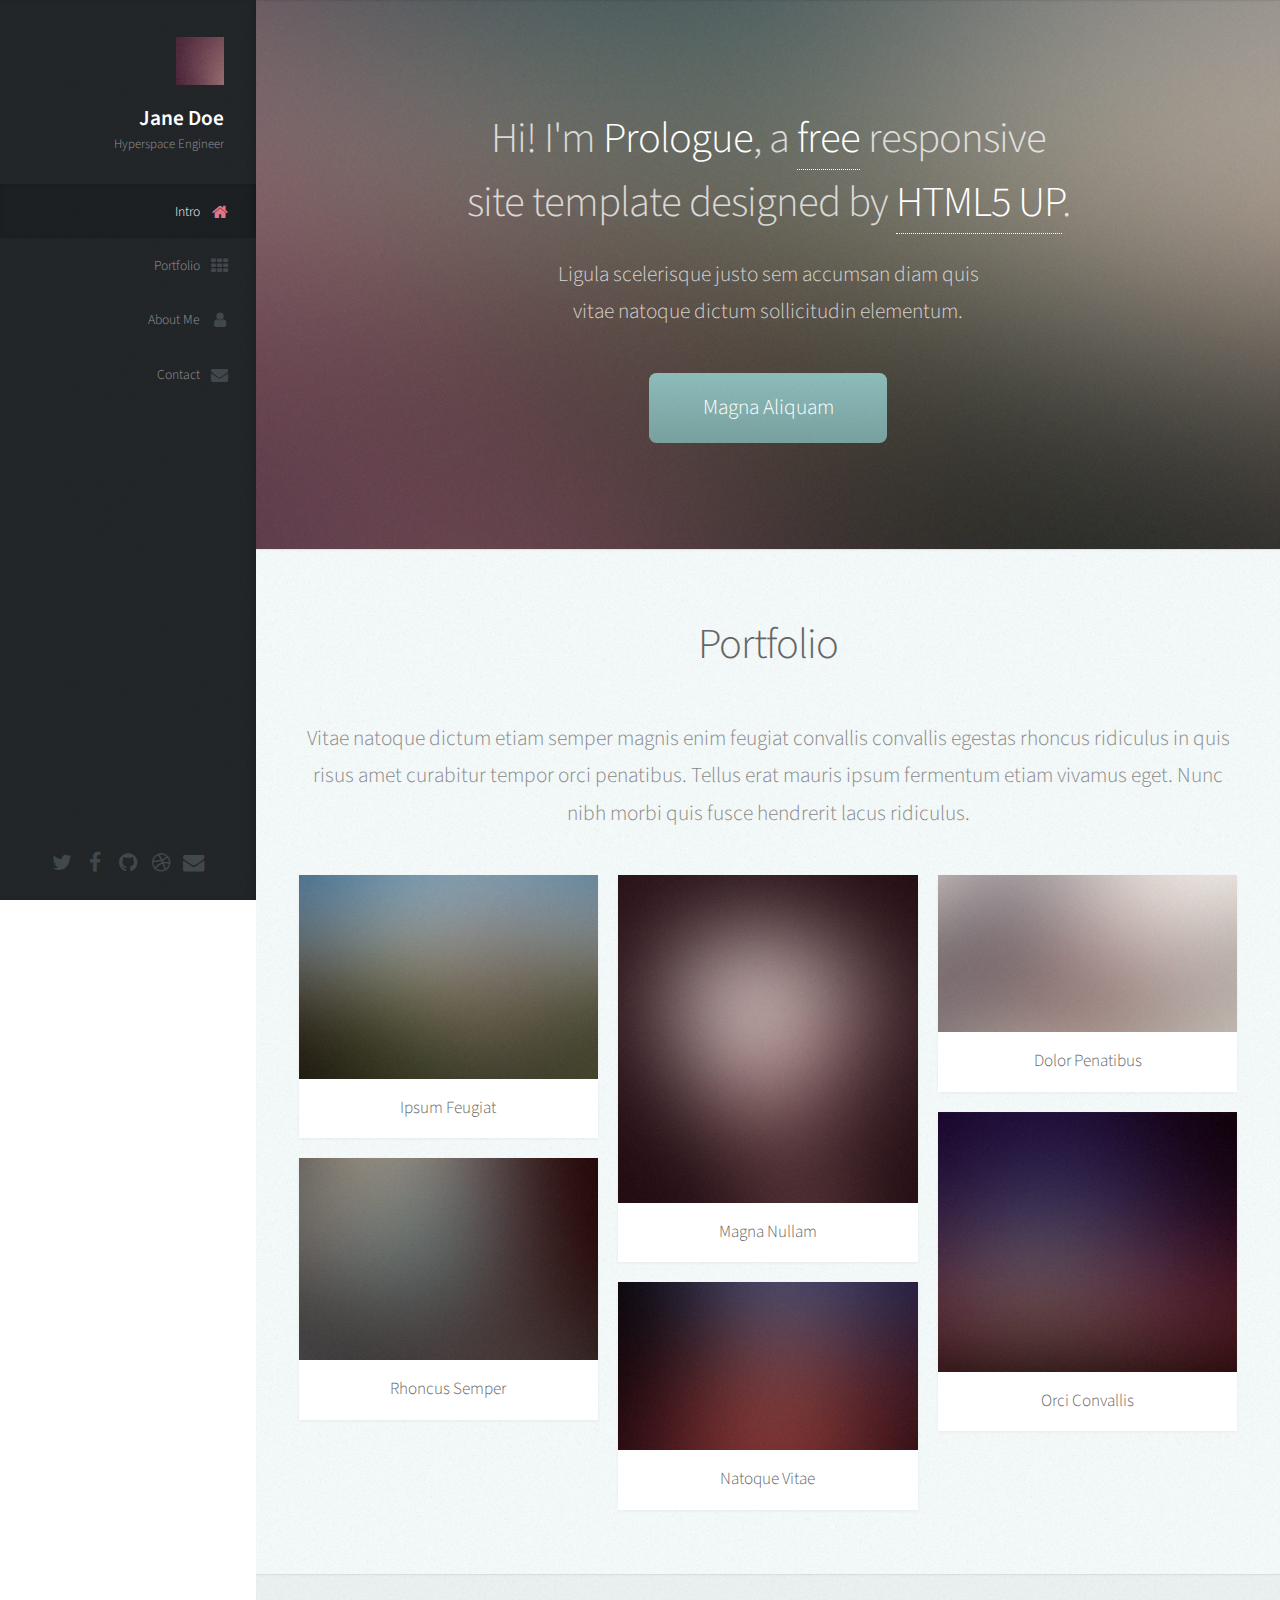
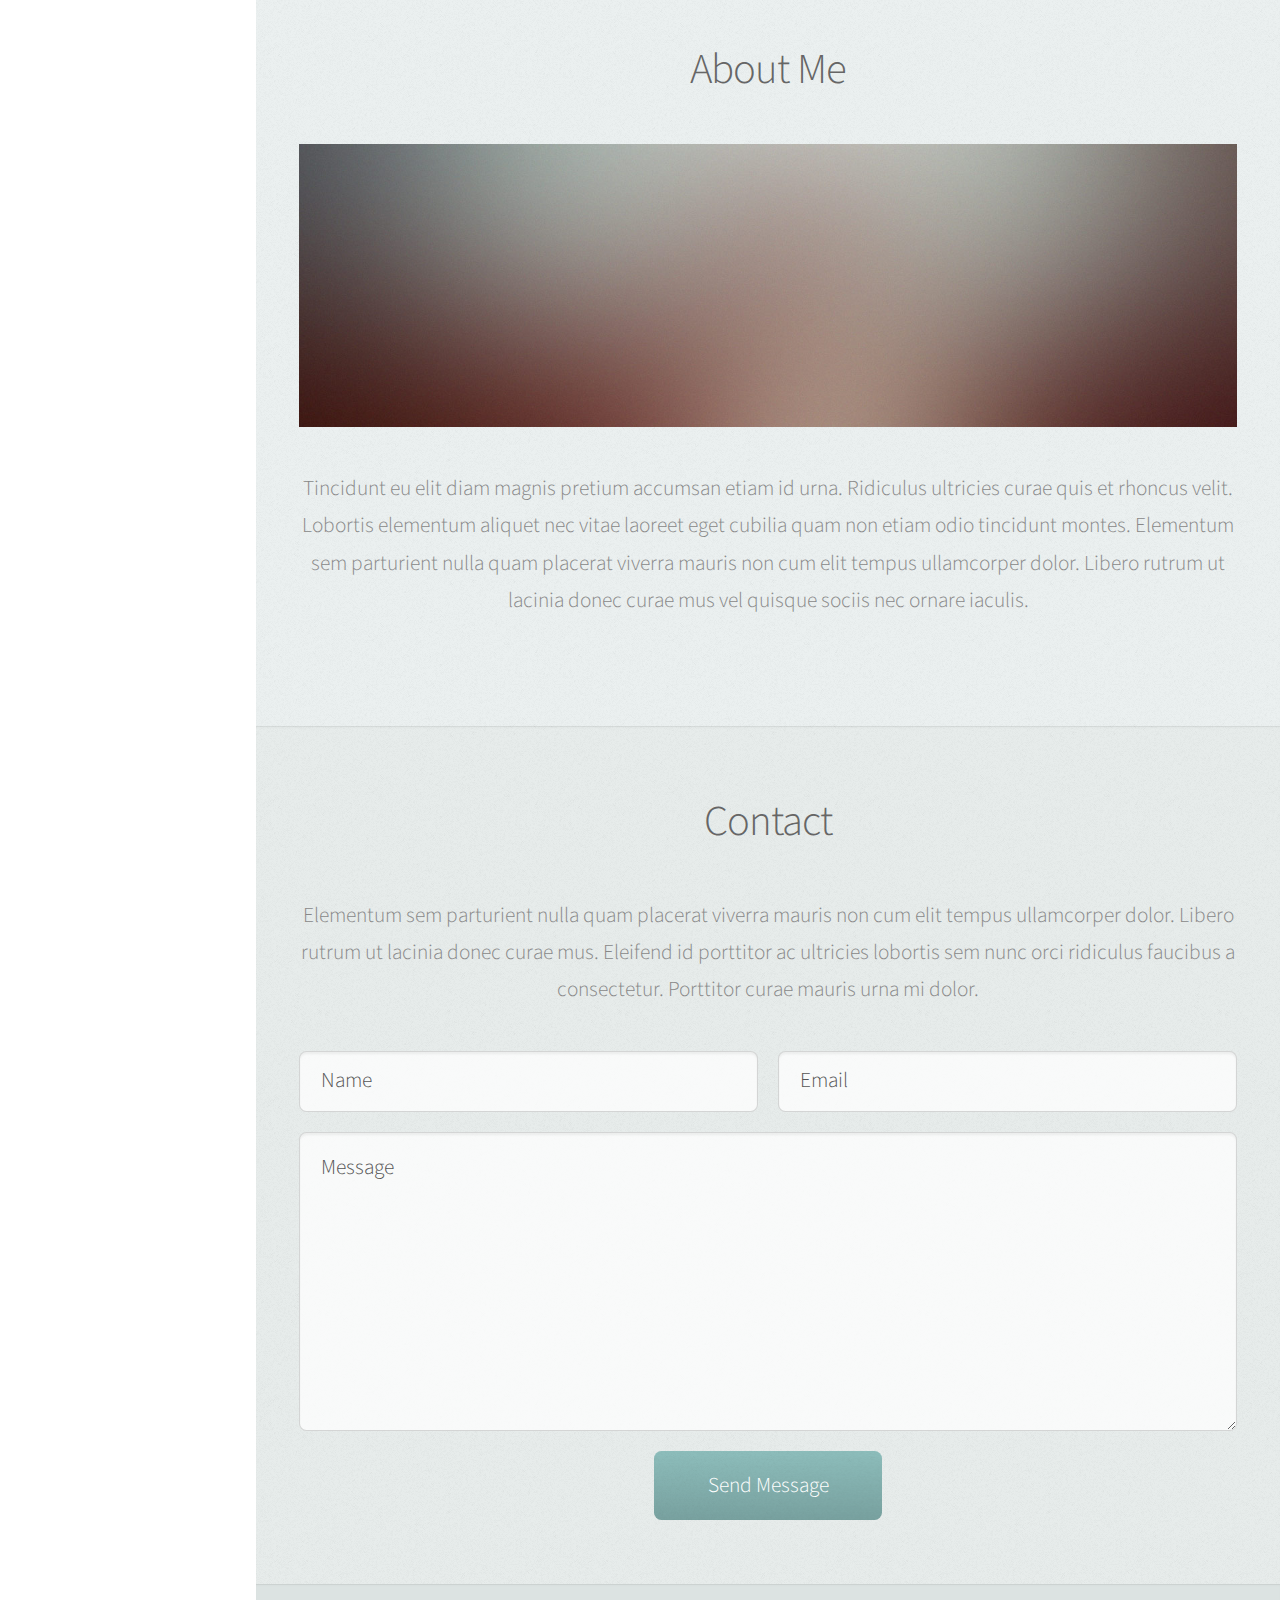
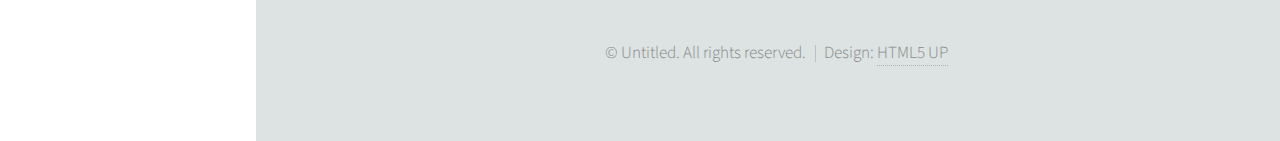
==== starter-code/public/index.html @ 1e1f11e2 "moved files" ====
<!DOCTYPE HTML>
<!--
	Prologue by HTML5 UP
	html5up.net | @ajlkn
	Free for personal and commercial use under the CCA 3.0 license (html5up.net/license)
-->
<html>
	<head>
		<title>Prologue by HTML5 UP</title>
		<meta charset="utf-8" />
		<meta name="viewport" content="width=device-width, initial-scale=1, user-scalable=no" />
		<link rel="stylesheet" href="assets/css/main.css" />
	</head>
	<body class="is-preload">

		<!-- Header -->
			<div id="header">

				<div class="top">

					<!-- Logo -->
						<div id="logo">
							<span class="image avatar48"><img src="images/avatar.jpg" alt="" /></span>
							<h1 id="title">Jane Doe</h1>
							<p>Hyperspace Engineer</p>
						</div>

					<!-- Nav -->
						<nav id="nav">
							<ul>
								<li><a href="#top" id="top-link"><span class="icon fa-home">Intro</span></a></li>
								<li><a href="#portfolio" id="portfolio-link"><span class="icon fa-th">Portfolio</span></a></li>
								<li><a href="#about" id="about-link"><span class="icon fa-user">About Me</span></a></li>
								<li><a href="#contact" id="contact-link"><span class="icon fa-envelope">Contact</span></a></li>
							</ul>
						</nav>

				</div>

				<div class="bottom">

					<!-- Social Icons -->
						<ul class="icons">
							<li><a href="#" class="icon fa-twitter"><span class="label">Twitter</span></a></li>
							<li><a href="#" class="icon fa-facebook"><span class="label">Facebook</span></a></li>
							<li><a href="#" class="icon fa-github"><span class="label">Github</span></a></li>
							<li><a href="#" class="icon fa-dribbble"><span class="label">Dribbble</span></a></li>
							<li><a href="#" class="icon fa-envelope"><span class="label">Email</span></a></li>
						</ul>

				</div>

			</div>

		<!-- Main -->
			<div id="main">

				<!-- Intro -->
					<section id="top" class="one dark cover">
						<div class="container">

							<header>
								<h2 class="alt">Hi! I'm <strong>Prologue</strong>, a <a href="http://html5up.net/license">free</a> responsive<br />
								site template designed by <a href="http://html5up.net">HTML5 UP</a>.</h2>
								<p>Ligula scelerisque justo sem accumsan diam quis<br />
								vitae natoque dictum sollicitudin elementum.</p>
							</header>

							<footer>
								<a href="#portfolio" class="button scrolly">Magna Aliquam</a>
							</footer>

						</div>
					</section>

				<!-- Portfolio -->
					<section id="portfolio" class="two">
						<div class="container">

							<header>
								<h2>Portfolio</h2>
							</header>

							<p>Vitae natoque dictum etiam semper magnis enim feugiat convallis convallis
							egestas rhoncus ridiculus in quis risus amet curabitur tempor orci penatibus.
							Tellus erat mauris ipsum fermentum etiam vivamus eget. Nunc nibh morbi quis
							fusce hendrerit lacus ridiculus.</p>

							<div class="row">
								<div class="col-4 col-12-mobile">
									<article class="item">
										<a href="#" class="image fit"><img src="images/pic02.jpg" alt="" /></a>
										<header>
											<h3>Ipsum Feugiat</h3>
										</header>
									</article>
									<article class="item">
										<a href="#" class="image fit"><img src="images/pic03.jpg" alt="" /></a>
										<header>
											<h3>Rhoncus Semper</h3>
										</header>
									</article>
								</div>
								<div class="col-4 col-12-mobile">
									<article class="item">
										<a href="#" class="image fit"><img src="images/pic04.jpg" alt="" /></a>
										<header>
											<h3>Magna Nullam</h3>
										</header>
									</article>
									<article class="item">
										<a href="#" class="image fit"><img src="images/pic05.jpg" alt="" /></a>
										<header>
											<h3>Natoque Vitae</h3>
										</header>
									</article>
								</div>
								<div class="col-4 col-12-mobile">
									<article class="item">
										<a href="#" class="image fit"><img src="images/pic06.jpg" alt="" /></a>
										<header>
											<h3>Dolor Penatibus</h3>
										</header>
									</article>
									<article class="item">
										<a href="#" class="image fit"><img src="images/pic07.jpg" alt="" /></a>
										<header>
											<h3>Orci Convallis</h3>
										</header>
									</article>
								</div>
							</div>

						</div>
					</section>

				<!-- About Me -->
					<section id="about" class="three">
						<div class="container">

							<header>
								<h2>About Me</h2>
							</header>

							<a href="#" class="image featured"><img src="images/pic08.jpg" alt="" /></a>

							<p>Tincidunt eu elit diam magnis pretium accumsan etiam id urna. Ridiculus
							ultricies curae quis et rhoncus velit. Lobortis elementum aliquet nec vitae
							laoreet eget cubilia quam non etiam odio tincidunt montes. Elementum sem
							parturient nulla quam placerat viverra mauris non cum elit tempus ullamcorper
							dolor. Libero rutrum ut lacinia donec curae mus vel quisque sociis nec
							ornare iaculis.</p>

						</div>
					</section>

				<!-- Contact -->
					<section id="contact" class="four">
						<div class="container">

							<header>
								<h2>Contact</h2>
							</header>

							<p>Elementum sem parturient nulla quam placerat viverra
							mauris non cum elit tempus ullamcorper dolor. Libero rutrum ut lacinia
							donec curae mus. Eleifend id porttitor ac ultricies lobortis sem nunc
							orci ridiculus faucibus a consectetur. Porttitor curae mauris urna mi dolor.</p>

							<form method="post" action="#">
								<div class="row">
									<div class="col-6 col-12-mobile"><input type="text" name="name" placeholder="Name" /></div>
									<div class="col-6 col-12-mobile"><input type="text" name="email" placeholder="Email" /></div>
									<div class="col-12">
										<textarea name="message" placeholder="Message"></textarea>
									</div>
									<div class="col-12">
										<input type="submit" value="Send Message" />
									</div>
								</div>
							</form>

						</div>
					</section>

			</div>

		<!-- Footer -->
			<div id="footer">

				<!-- Copyright -->
					<ul class="copyright">
						<li>&copy; Untitled. All rights reserved.</li><li>Design: <a href="http://html5up.net">HTML5 UP</a></li>
					</ul>

			</div>

		<!-- Scripts -->
			<script src="assets/js/jquery.min.js"></script>
			<script src="assets/js/jquery.scrolly.min.js"></script>
			<script src="assets/js/jquery.scrollex.min.js"></script>
			<script src="assets/js/browser.min.js"></script>
			<script src="assets/js/breakpoints.min.js"></script>
			<script src="assets/js/util.js"></script>
			<script src="assets/js/main.js"></script>

	</body>
</html>
---- starter-code/public/assets/css/main.css ----
@import url("font-awesome.min.css");
@import url("https://fonts.googleapis.com/css?family=Source+Sans+Pro:300,300italic,400,600");

/*
	Prologue by HTML5 UP
	html5up.net | @ajlkn
	Free for personal and commercial use under the CCA 3.0 license (html5up.net/license)
*/

html, body, div, span, applet, object,
iframe, h1, h2, h3, h4, h5, h6, p, blockquote,
pre, a, abbr, acronym, address, big, cite,
code, del, dfn, em, img, ins, kbd, q, s, samp,
small, strike, strong, sub, sup, tt, var, b,
u, i, center, dl, dt, dd, ol, ul, li, fieldset,
form, label, legend, table, caption, tbody,
tfoot, thead, tr, th, td, article, aside,
canvas, details, embed, figure, figcaption,
footer, header, hgroup, menu, nav, output, ruby,
section, summary, time, mark, audio, video {
	margin: 0;
	padding: 0;
	border: 0;
	font-size: 100%;
	font: inherit;
	vertical-align: baseline;}

article, aside, details, figcaption, figure,
footer, header, hgroup, menu, nav, section {
	display: block;}

body {
	line-height: 1;
}

ol, ul {
	list-style: none;
}

blockquote, q {
	quotes: none;
}

	blockquote:before, blockquote:after, q:before, q:after {
		content: '';
		content: none;
	}

table {
	border-collapse: collapse;
	border-spacing: 0;
}

body {
	-webkit-text-size-adjust: none;
}

mark {
	background-color: transparent;
	color: inherit;
}

input::-moz-focus-inner {
	border: 0;
	padding: 0;
}

input, select, textarea {
	-moz-appearance: none;
	-webkit-appearance: none;
	-ms-appearance: none;
	appearance: none;
}

/* Basic */

	html {
		box-sizing: border-box;
	}

	*, *:before, *:after {
		box-sizing: inherit;
	}

	body {
		background: #fff;
		font-family: 'Source Sans Pro', sans-serif;
		font-size: 19pt;
		font-weight: 300;
		line-height: 1.75em;
		color: #888;
	}

		body.is-preload *, body.is-preload *:before, body.is-preload *:after {
			-moz-animation: none !important;
			-webkit-animation: none !important;
			-ms-animation: none !important;
			animation: none !important;
			-moz-transition: none !important;
			-webkit-transition: none !important;
			-ms-transition: none !important;
			transition: none !important;
		}

	input, textarea, select {
		font-family: 'Source Sans Pro', sans-serif;
		font-size: 19pt;
		font-weight: 300;
		line-height: 1.75em;
		color: #888;
	}

	h1, h2, h3, h4, h5, h6 {
		font-weight: 300;
		color: #666;
		line-height: 1.5em;
	}

	h1 a, h2 a, h3 a, h4 a, h5 a, h6 a {
		color: inherit;
		text-decoration: none;
	}

		h1 a strong, h2 a strong, h3 a strong, h4 a strong, h5 a strong, h6 a strong {
			color: #333;
		}

	h2 {
		font-size: 2em;
		letter-spacing: -1px;
	}

		h2.alt {
			color: #888;
		}

			h2.alt strong {
				color: #666;
			}

	h3 {
		font-size: 1.5em;
	}

	header {
		margin: 0 0 2em 0;
	}

		header > p {
			margin: 1em 0 0 0;
		}

	footer {
		margin: 2em 0 0 0;
	}

	strong, b {
		font-weight: 300;
		color: #666;
	}

	em, i {
		font-style: italic;
	}

	a {
		text-decoration: none;
		color: inherit;
		border-bottom: dotted 1px rgba(128, 128, 128, 0.5);
		-moz-transition: color 0.35s ease-in-out, border-bottom-color 0.35s ease-in-out;
		-webkit-transition: color 0.35s ease-in-out, border-bottom-color 0.35s ease-in-out;
		-ms-transition: color 0.35s ease-in-out, border-bottom-color 0.35s ease-in-out;
		transition: color 0.35s ease-in-out, border-bottom-color 0.35s ease-in-out;
		outline: 0;
	}

		a:hover {
			color: #E27689;
			border-bottom-color: rgba(255, 255, 255, 0);
		}

	sub {
		position: relative;
		top: 0.5em;
		font-size: 0.8em;
	}

	sup {
		position: relative;
		top: -0.5em;
		font-size: 0.8em;
	}

	hr {
		border: 0;
		border-top: solid 1px #ddd;
	}

	blockquote {
		border-left: solid 0.5em #ddd;
		padding: 1em 0 1em 2em;
		font-style: italic;
	}

	p, ul, ol, dl, table {
		margin-bottom: 2em;
	}

	br.clear {
		clear: both;
	}

/* Container */

	.container {
		margin: 0 auto;
		max-width: 100%;
		width: 1400px;
	}

		@media screen and (min-width: 961px) and (max-width: 1880px) {

			.container {
				width: 1200px;
			}

		}

		@media screen and (min-width: 961px) and (max-width: 1620px) {

			.container {
				width: 960px;
			}

		}

		@media screen and (min-width: 961px) and (max-width: 1320px) {

			.container {
				width: 100%;
			}

		}

		@media screen and (max-width: 960px) {

			.container {
				width: 100%;
			}

		}

		@media screen and (max-width: 736px) {

			.container {
				width: 100%;
			}

		}

/* Row */

	.row {
		display: flex;
		flex-wrap: wrap;
		box-sizing: border-box;
		align-items: stretch;
	}

		.row > * {
			box-sizing: border-box;
		}

		.row.gtr-uniform > * > :last-child {
			margin-bottom: 0;
		}

		.row.aln-left {
			justify-content: flex-start;
		}

		.row.aln-center {
			justify-content: center;
		}

		.row.aln-right {
			justify-content: flex-end;
		}

		.row.aln-top {
			align-items: flex-start;
		}

		.row.aln-middle {
			align-items: center;
		}

		.row.aln-bottom {
			align-items: flex-end;
		}

		.row > .imp {
			order: -1;
		}

		.row > .col-1 {
			width: 8.3333333333%;
		}

		.row > .off-1 {
			margin-left: 8.3333333333%;
		}

		.row > .col-2 {
			width: 16.6666666667%;
		}

		.row > .off-2 {
			margin-left: 16.6666666667%;
		}

		.row > .col-3 {
			width: 25%;
		}

		.row > .off-3 {
			margin-left: 25%;
		}

		.row > .col-4 {
			width: 33.3333333333%;
		}

		.row > .off-4 {
			margin-left: 33.3333333333%;
		}

		.row > .col-5 {
			width: 41.6666666667%;
		}

		.row > .off-5 {
			margin-left: 41.6666666667%;
		}

		.row > .col-6 {
			width: 50%;
		}

		.row > .off-6 {
			margin-left: 50%;
		}

		.row > .col-7 {
			width: 58.3333333333%;
		}

		.row > .off-7 {
			margin-left: 58.3333333333%;
		}

		.row > .col-8 {
			width: 66.6666666667%;
		}

		.row > .off-8 {
			margin-left: 66.6666666667%;
		}

		.row > .col-9 {
			width: 75%;
		}

		.row > .off-9 {
			margin-left: 75%;
		}

		.row > .col-10 {
			width: 83.3333333333%;
		}

		.row > .off-10 {
			margin-left: 83.3333333333%;
		}

		.row > .col-11 {
			width: 91.6666666667%;
		}

		.row > .off-11 {
			margin-left: 91.6666666667%;
		}

		.row > .col-12 {
			width: 100%;
		}

		.row > .off-12 {
			margin-left: 100%;
		}

		.row.gtr-0 {
			margin-top: 0px;
			margin-left: 0px;
		}

			.row.gtr-0 > * {
				padding: 0px 0 0 0px;
			}

			.row.gtr-0.gtr-uniform {
				margin-top: 0px;
			}

				.row.gtr-0.gtr-uniform > * {
					padding-top: 0px;
				}

		.row.gtr-25 {
			margin-top: -10px;
			margin-left: -10px;
		}

			.row.gtr-25 > * {
				padding: 10px 0 0 10px;
			}

			.row.gtr-25.gtr-uniform {
				margin-top: -10px;
			}

				.row.gtr-25.gtr-uniform > * {
					padding-top: 10px;
				}

		.row.gtr-50 {
			margin-top: -20px;
			margin-left: -20px;
		}

			.row.gtr-50 > * {
				padding: 20px 0 0 20px;
			}

			.row.gtr-50.gtr-uniform {
				margin-top: -20px;
			}

				.row.gtr-50.gtr-uniform > * {
					padding-top: 20px;
				}

		.row {
			margin-top: -40px;
			margin-left: -40px;
		}

			.row > * {
				padding: 40px 0 0 40px;
			}

			.row.gtr-uniform {
				margin-top: -40px;
			}

				.row.gtr-uniform > * {
					padding-top: 40px;
				}

		.row.gtr-150 {
			margin-top: -60px;
			margin-left: -60px;
		}

			.row.gtr-150 > * {
				padding: 60px 0 0 60px;
			}

			.row.gtr-150.gtr-uniform {
				margin-top: -60px;
			}

				.row.gtr-150.gtr-uniform > * {
					padding-top: 60px;
				}

		.row.gtr-200 {
			margin-top: -80px;
			margin-left: -80px;
		}

			.row.gtr-200 > * {
				padding: 80px 0 0 80px;
			}

			.row.gtr-200.gtr-uniform {
				margin-top: -80px;
			}

				.row.gtr-200.gtr-uniform > * {
					padding-top: 80px;
				}

		@media screen and (min-width: 961px) and (max-width: 1880px) {

			.row {
				display: flex;
				flex-wrap: wrap;
				box-sizing: border-box;
				align-items: stretch;
			}

				.row > * {
					box-sizing: border-box;
				}

				.row.gtr-uniform > * > :last-child {
					margin-bottom: 0;
				}

				.row.aln-left {
					justify-content: flex-start;
				}

				.row.aln-center {
					justify-content: center;
				}

				.row.aln-right {
					justify-content: flex-end;
				}

				.row.aln-top {
					align-items: flex-start;
				}

				.row.aln-middle {
					align-items: center;
				}

				.row.aln-bottom {
					align-items: flex-end;
				}

				.row > .imp-wide {
					order: -1;
				}

				.row > .col-1-wide {
					width: 8.3333333333%;
				}

				.row > .off-1-wide {
					margin-left: 8.3333333333%;
				}

				.row > .col-2-wide {
					width: 16.6666666667%;
				}

				.row > .off-2-wide {
					margin-left: 16.6666666667%;
				}

				.row > .col-3-wide {
					width: 25%;
				}

				.row > .off-3-wide {
					margin-left: 25%;
				}

				.row > .col-4-wide {
					width: 33.3333333333%;
				}

				.row > .off-4-wide {
					margin-left: 33.3333333333%;
				}

				.row > .col-5-wide {
					width: 41.6666666667%;
				}

				.row > .off-5-wide {
					margin-left: 41.6666666667%;
				}

				.row > .col-6-wide {
					width: 50%;
				}

				.row > .off-6-wide {
					margin-left: 50%;
				}

				.row > .col-7-wide {
					width: 58.3333333333%;
				}

				.row > .off-7-wide {
					margin-left: 58.3333333333%;
				}

				.row > .col-8-wide {
					width: 66.6666666667%;
				}

				.row > .off-8-wide {
					margin-left: 66.6666666667%;
				}

				.row > .col-9-wide {
					width: 75%;
				}

				.row > .off-9-wide {
					margin-left: 75%;
				}

				.row > .col-10-wide {
					width: 83.3333333333%;
				}

				.row > .off-10-wide {
					margin-left: 83.3333333333%;
				}

				.row > .col-11-wide {
					width: 91.6666666667%;
				}

				.row > .off-11-wide {
					margin-left: 91.6666666667%;
				}

				.row > .col-12-wide {
					width: 100%;
				}

				.row > .off-12-wide {
					margin-left: 100%;
				}

				.row.gtr-0 {
					margin-top: 0px;
					margin-left: 0px;
				}

					.row.gtr-0 > * {
						padding: 0px 0 0 0px;
					}

					.row.gtr-0.gtr-uniform {
						margin-top: 0px;
					}

						.row.gtr-0.gtr-uniform > * {
							padding-top: 0px;
						}

				.row.gtr-25 {
					margin-top: -10px;
					margin-left: -10px;
				}

					.row.gtr-25 > * {
						padding: 10px 0 0 10px;
					}

					.row.gtr-25.gtr-uniform {
						margin-top: -10px;
					}

						.row.gtr-25.gtr-uniform > * {
							padding-top: 10px;
						}

				.row.gtr-50 {
					margin-top: -20px;
					margin-left: -20px;
				}

					.row.gtr-50 > * {
						padding: 20px 0 0 20px;
					}

					.row.gtr-50.gtr-uniform {
						margin-top: -20px;
					}

						.row.gtr-50.gtr-uniform > * {
							padding-top: 20px;
						}

				.row {
					margin-top: -40px;
					margin-left: -40px;
				}

					.row > * {
						padding: 40px 0 0 40px;
					}

					.row.gtr-uniform {
						margin-top: -40px;
					}

						.row.gtr-uniform > * {
							padding-top: 40px;
						}

				.row.gtr-150 {
					margin-top: -60px;
					margin-left: -60px;
				}

					.row.gtr-150 > * {
						padding: 60px 0 0 60px;
					}

					.row.gtr-150.gtr-uniform {
						margin-top: -60px;
					}

						.row.gtr-150.gtr-uniform > * {
							padding-top: 60px;
						}

				.row.gtr-200 {
					margin-top: -80px;
					margin-left: -80px;
				}

					.row.gtr-200 > * {
						padding: 80px 0 0 80px;
					}

					.row.gtr-200.gtr-uniform {
						margin-top: -80px;
					}

						.row.gtr-200.gtr-uniform > * {
							padding-top: 80px;
						}

		}

		@media screen and (min-width: 961px) and (max-width: 1620px) {

			.row {
				display: flex;
				flex-wrap: wrap;
				box-sizing: border-box;
				align-items: stretch;
			}

				.row > * {
					box-sizing: border-box;
				}

				.row.gtr-uniform > * > :last-child {
					margin-bottom: 0;
				}

				.row.aln-left {
					justify-content: flex-start;
				}

				.row.aln-center {
					justify-content: center;
				}

				.row.aln-right {
					justify-content: flex-end;
				}

				.row.aln-top {
					align-items: flex-start;
				}

				.row.aln-middle {
					align-items: center;
				}

				.row.aln-bottom {
					align-items: flex-end;
				}

				.row > .imp-normal {
					order: -1;
				}

				.row > .col-1-normal {
					width: 8.3333333333%;
				}

				.row > .off-1-normal {
					margin-left: 8.3333333333%;
				}

				.row > .col-2-normal {
					width: 16.6666666667%;
				}

				.row > .off-2-normal {
					margin-left: 16.6666666667%;
				}

				.row > .col-3-normal {
					width: 25%;
				}

				.row > .off-3-normal {
					margin-left: 25%;
				}

				.row > .col-4-normal {
					width: 33.3333333333%;
				}

				.row > .off-4-normal {
					margin-left: 33.3333333333%;
				}

				.row > .col-5-normal {
					width: 41.6666666667%;
				}

				.row > .off-5-normal {
					margin-left: 41.6666666667%;
				}

				.row > .col-6-normal {
					width: 50%;
				}

				.row > .off-6-normal {
					margin-left: 50%;
				}

				.row > .col-7-normal {
					width: 58.3333333333%;
				}

				.row > .off-7-normal {
					margin-left: 58.3333333333%;
				}

				.row > .col-8-normal {
					width: 66.6666666667%;
				}

				.row > .off-8-normal {
					margin-left: 66.6666666667%;
				}

				.row > .col-9-normal {
					width: 75%;
				}

				.row > .off-9-normal {
					margin-left: 75%;
				}

				.row > .col-10-normal {
					width: 83.3333333333%;
				}

				.row > .off-10-normal {
					margin-left: 83.3333333333%;
				}

				.row > .col-11-normal {
					width: 91.6666666667%;
				}

				.row > .off-11-normal {
					margin-left: 91.6666666667%;
				}

				.row > .col-12-normal {
					width: 100%;
				}

				.row > .off-12-normal {
					margin-left: 100%;
				}

				.row.gtr-0 {
					margin-top: 0px;
					margin-left: 0px;
				}

					.row.gtr-0 > * {
						padding: 0px 0 0 0px;
					}

					.row.gtr-0.gtr-uniform {
						margin-top: 0px;
					}

						.row.gtr-0.gtr-uniform > * {
							padding-top: 0px;
						}

				.row.gtr-25 {
					margin-top: -10px;
					margin-left: -10px;
				}

					.row.gtr-25 > * {
						padding: 10px 0 0 10px;
					}

					.row.gtr-25.gtr-uniform {
						margin-top: -10px;
					}

						.row.gtr-25.gtr-uniform > * {
							padding-top: 10px;
						}

				.row.gtr-50 {
					margin-top: -20px;
					margin-left: -20px;
				}

					.row.gtr-50 > * {
						padding: 20px 0 0 20px;
					}

					.row.gtr-50.gtr-uniform {
						margin-top: -20px;
					}

						.row.gtr-50.gtr-uniform > * {
							padding-top: 20px;
						}

				.row {
					margin-top: -40px;
					margin-left: -40px;
				}

					.row > * {
						padding: 40px 0 0 40px;
					}

					.row.gtr-uniform {
						margin-top: -40px;
					}

						.row.gtr-uniform > * {
							padding-top: 40px;
						}

				.row.gtr-150 {
					margin-top: -60px;
					margin-left: -60px;
				}

					.row.gtr-150 > * {
						padding: 60px 0 0 60px;
					}

					.row.gtr-150.gtr-uniform {
						margin-top: -60px;
					}

						.row.gtr-150.gtr-uniform > * {
							padding-top: 60px;
						}

				.row.gtr-200 {
					margin-top: -80px;
					margin-left: -80px;
				}

					.row.gtr-200 > * {
						padding: 80px 0 0 80px;
					}

					.row.gtr-200.gtr-uniform {
						margin-top: -80px;
					}

						.row.gtr-200.gtr-uniform > * {
							padding-top: 80px;
						}

		}

		@media screen and (min-width: 961px) and (max-width: 1320px) {

			.row {
				display: flex;
				flex-wrap: wrap;
				box-sizing: border-box;
				align-items: stretch;
			}

				.row > * {
					box-sizing: border-box;
				}

				.row.gtr-uniform > * > :last-child {
					margin-bottom: 0;
				}

				.row.aln-left {
					justify-content: flex-start;
				}

				.row.aln-center {
					justify-content: center;
				}

				.row.aln-right {
					justify-content: flex-end;
				}

				.row.aln-top {
					align-items: flex-start;
				}

				.row.aln-middle {
					align-items: center;
				}

				.row.aln-bottom {
					align-items: flex-end;
				}

				.row > .imp-narrow {
					order: -1;
				}

				.row > .col-1-narrow {
					width: 8.3333333333%;
				}

				.row > .off-1-narrow {
					margin-left: 8.3333333333%;
				}

				.row > .col-2-narrow {
					width: 16.6666666667%;
				}

				.row > .off-2-narrow {
					margin-left: 16.6666666667%;
				}

				.row > .col-3-narrow {
					width: 25%;
				}

				.row > .off-3-narrow {
					margin-left: 25%;
				}

				.row > .col-4-narrow {
					width: 33.3333333333%;
				}

				.row > .off-4-narrow {
					margin-left: 33.3333333333%;
				}

				.row > .col-5-narrow {
					width: 41.6666666667%;
				}

				.row > .off-5-narrow {
					margin-left: 41.6666666667%;
				}

				.row > .col-6-narrow {
					width: 50%;
				}

				.row > .off-6-narrow {
					margin-left: 50%;
				}

				.row > .col-7-narrow {
					width: 58.3333333333%;
				}

				.row > .off-7-narrow {
					margin-left: 58.3333333333%;
				}

				.row > .col-8-narrow {
					width: 66.6666666667%;
				}

				.row > .off-8-narrow {
					margin-left: 66.6666666667%;
				}

				.row > .col-9-narrow {
					width: 75%;
				}

				.row > .off-9-narrow {
					margin-left: 75%;
				}

				.row > .col-10-narrow {
					width: 83.3333333333%;
				}

				.row > .off-10-narrow {
					margin-left: 83.3333333333%;
				}

				.row > .col-11-narrow {
					width: 91.6666666667%;
				}

				.row > .off-11-narrow {
					margin-left: 91.6666666667%;
				}

				.row > .col-12-narrow {
					width: 100%;
				}

				.row > .off-12-narrow {
					margin-left: 100%;
				}

				.row.gtr-0 {
					margin-top: 0px;
					margin-left: 0px;
				}

					.row.gtr-0 > * {
						padding: 0px 0 0 0px;
					}

					.row.gtr-0.gtr-uniform {
						margin-top: 0px;
					}

						.row.gtr-0.gtr-uniform > * {
							padding-top: 0px;
						}

				.row.gtr-25 {
					margin-top: -5px;
					margin-left: -5px;
				}

					.row.gtr-25 > * {
						padding: 5px 0 0 5px;
					}

					.row.gtr-25.gtr-uniform {
						margin-top: -5px;
					}

						.row.gtr-25.gtr-uniform > * {
							padding-top: 5px;
						}

				.row.gtr-50 {
					margin-top: -10px;
					margin-left: -10px;
				}

					.row.gtr-50 > * {
						padding: 10px 0 0 10px;
					}

					.row.gtr-50.gtr-uniform {
						margin-top: -10px;
					}

						.row.gtr-50.gtr-uniform > * {
							padding-top: 10px;
						}

				.row {
					margin-top: -20px;
					margin-left: -20px;
				}

					.row > * {
						padding: 20px 0 0 20px;
					}

					.row.gtr-uniform {
						margin-top: -20px;
					}

						.row.gtr-uniform > * {
							padding-top: 20px;
						}

				.row.gtr-150 {
					margin-top: -30px;
					margin-left: -30px;
				}

					.row.gtr-150 > * {
						padding: 30px 0 0 30px;
					}

					.row.gtr-150.gtr-uniform {
						margin-top: -30px;
					}

						.row.gtr-150.gtr-uniform > * {
							padding-top: 30px;
						}

				.row.gtr-200 {
					margin-top: -40px;
					margin-left: -40px;
				}

					.row.gtr-200 > * {
						padding: 40px 0 0 40px;
					}

					.row.gtr-200.gtr-uniform {
						margin-top: -40px;
					}

						.row.gtr-200.gtr-uniform > * {
							padding-top: 40px;
						}

		}

		@media screen and (max-width: 960px) {

			.row {
				display: flex;
				flex-wrap: wrap;
				box-sizing: border-box;
				align-items: stretch;
			}

				.row > * {
					box-sizing: border-box;
				}

				.row.gtr-uniform > * > :last-child {
					margin-bottom: 0;
				}

				.row.aln-left {
					justify-content: flex-start;
				}

				.row.aln-center {
					justify-content: center;
				}

				.row.aln-right {
					justify-content: flex-end;
				}

				.row.aln-top {
					align-items: flex-start;
				}

				.row.aln-middle {
					align-items: center;
				}

				.row.aln-bottom {
					align-items: flex-end;
				}

				.row > .imp-narrower {
					order: -1;
				}

				.row > .col-1-narrower {
					width: 8.3333333333%;
				}

				.row > .off-1-narrower {
					margin-left: 8.3333333333%;
				}

				.row > .col-2-narrower {
					width: 16.6666666667%;
				}

				.row > .off-2-narrower {
					margin-left: 16.6666666667%;
				}

				.row > .col-3-narrower {
					width: 25%;
				}

				.row > .off-3-narrower {
					margin-left: 25%;
				}

				.row > .col-4-narrower {
					width: 33.3333333333%;
				}

				.row > .off-4-narrower {
					margin-left: 33.3333333333%;
				}

				.row > .col-5-narrower {
					width: 41.6666666667%;
				}

				.row > .off-5-narrower {
					margin-left: 41.6666666667%;
				}

				.row > .col-6-narrower {
					width: 50%;
				}

				.row > .off-6-narrower {
					margin-left: 50%;
				}

				.row > .col-7-narrower {
					width: 58.3333333333%;
				}

				.row > .off-7-narrower {
					margin-left: 58.3333333333%;
				}

				.row > .col-8-narrower {
					width: 66.6666666667%;
				}

				.row > .off-8-narrower {
					margin-left: 66.6666666667%;
				}

				.row > .col-9-narrower {
					width: 75%;
				}

				.row > .off-9-narrower {
					margin-left: 75%;
				}

				.row > .col-10-narrower {
					width: 83.3333333333%;
				}

				.row > .off-10-narrower {
					margin-left: 83.3333333333%;
				}

				.row > .col-11-narrower {
					width: 91.6666666667%;
				}

				.row > .off-11-narrower {
					margin-left: 91.6666666667%;
				}

				.row > .col-12-narrower {
					width: 100%;
				}

				.row > .off-12-narrower {
					margin-left: 100%;
				}

				.row.gtr-0 {
					margin-top: 0px;
					margin-left: 0px;
				}

					.row.gtr-0 > * {
						padding: 0px 0 0 0px;
					}

					.row.gtr-0.gtr-uniform {
						margin-top: 0px;
					}

						.row.gtr-0.gtr-uniform > * {
							padding-top: 0px;
						}

				.row.gtr-25 {
					margin-top: -5px;
					margin-left: -5px;
				}

					.row.gtr-25 > * {
						padding: 5px 0 0 5px;
					}

					.row.gtr-25.gtr-uniform {
						margin-top: -5px;
					}

						.row.gtr-25.gtr-uniform > * {
							padding-top: 5px;
						}

				.row.gtr-50 {
					margin-top: -10px;
					margin-left: -10px;
				}

					.row.gtr-50 > * {
						padding: 10px 0 0 10px;
					}

					.row.gtr-50.gtr-uniform {
						margin-top: -10px;
					}

						.row.gtr-50.gtr-uniform > * {
							padding-top: 10px;
						}

				.row {
					margin-top: -20px;
					margin-left: -20px;
				}

					.row > * {
						padding: 20px 0 0 20px;
					}

					.row.gtr-uniform {
						margin-top: -20px;
					}

						.row.gtr-uniform > * {
							padding-top: 20px;
						}

				.row.gtr-150 {
					margin-top: -30px;
					margin-left: -30px;
				}

					.row.gtr-150 > * {
						padding: 30px 0 0 30px;
					}

					.row.gtr-150.gtr-uniform {
						margin-top: -30px;
					}

						.row.gtr-150.gtr-uniform > * {
							padding-top: 30px;
						}

				.row.gtr-200 {
					margin-top: -40px;
					margin-left: -40px;
				}

					.row.gtr-200 > * {
						padding: 40px 0 0 40px;
					}

					.row.gtr-200.gtr-uniform {
						margin-top: -40px;
					}

						.row.gtr-200.gtr-uniform > * {
							padding-top: 40px;
						}

		}

		@media screen and (max-width: 736px) {

			.row {
				display: flex;
				flex-wrap: wrap;
				box-sizing: border-box;
				align-items: stretch;
			}

				.row > * {
					box-sizing: border-box;
				}

				.row.gtr-uniform > * > :last-child {
					margin-bottom: 0;
				}

				.row.aln-left {
					justify-content: flex-start;
				}

				.row.aln-center {
					justify-content: center;
				}

				.row.aln-right {
					justify-content: flex-end;
				}

				.row.aln-top {
					align-items: flex-start;
				}

				.row.aln-middle {
					align-items: center;
				}

				.row.aln-bottom {
					align-items: flex-end;
				}

				.row > .imp-mobile {
					order: -1;
				}

				.row > .col-1-mobile {
					width: 8.3333333333%;
				}

				.row > .off-1-mobile {
					margin-left: 8.3333333333%;
				}

				.row > .col-2-mobile {
					width: 16.6666666667%;
				}

				.row > .off-2-mobile {
					margin-left: 16.6666666667%;
				}

				.row > .col-3-mobile {
					width: 25%;
				}

				.row > .off-3-mobile {
					margin-left: 25%;
				}

				.row > .col-4-mobile {
					width: 33.3333333333%;
				}

				.row > .off-4-mobile {
					margin-left: 33.3333333333%;
				}

				.row > .col-5-mobile {
					width: 41.6666666667%;
				}

				.row > .off-5-mobile {
					margin-left: 41.6666666667%;
				}

				.row > .col-6-mobile {
					width: 50%;
				}

				.row > .off-6-mobile {
					margin-left: 50%;
				}

				.row > .col-7-mobile {
					width: 58.3333333333%;
				}

				.row > .off-7-mobile {
					margin-left: 58.3333333333%;
				}

				.row > .col-8-mobile {
					width: 66.6666666667%;
				}

				.row > .off-8-mobile {
					margin-left: 66.6666666667%;
				}

				.row > .col-9-mobile {
					width: 75%;
				}

				.row > .off-9-mobile {
					margin-left: 75%;
				}

				.row > .col-10-mobile {
					width: 83.3333333333%;
				}

				.row > .off-10-mobile {
					margin-left: 83.3333333333%;
				}

				.row > .col-11-mobile {
					width: 91.6666666667%;
				}

				.row > .off-11-mobile {
					margin-left: 91.6666666667%;
				}

				.row > .col-12-mobile {
					width: 100%;
				}

				.row > .off-12-mobile {
					margin-left: 100%;
				}

				.row.gtr-0 {
					margin-top: 0px;
					margin-left: 0px;
				}

					.row.gtr-0 > * {
						padding: 0px 0 0 0px;
					}

					.row.gtr-0.gtr-uniform {
						margin-top: 0px;
					}

						.row.gtr-0.gtr-uniform > * {
							padding-top: 0px;
						}

				.row.gtr-25 {
					margin-top: -5px;
					margin-left: -5px;
				}

					.row.gtr-25 > * {
						padding: 5px 0 0 5px;
					}

					.row.gtr-25.gtr-uniform {
						margin-top: -5px;
					}

						.row.gtr-25.gtr-uniform > * {
							padding-top: 5px;
						}

				.row.gtr-50 {
					margin-top: -10px;
					margin-left: -10px;
				}

					.row.gtr-50 > * {
						padding: 10px 0 0 10px;
					}

					.row.gtr-50.gtr-uniform {
						margin-top: -10px;
					}

						.row.gtr-50.gtr-uniform > * {
							padding-top: 10px;
						}

				.row {
					margin-top: -20px;
					margin-left: -20px;
				}

					.row > * {
						padding: 20px 0 0 20px;
					}

					.row.gtr-uniform {
						margin-top: -20px;
					}

						.row.gtr-uniform > * {
							padding-top: 20px;
						}

				.row.gtr-150 {
					margin-top: -30px;
					margin-left: -30px;
				}

					.row.gtr-150 > * {
						padding: 30px 0 0 30px;
					}

					.row.gtr-150.gtr-uniform {
						margin-top: -30px;
					}

						.row.gtr-150.gtr-uniform > * {
							padding-top: 30px;
						}

				.row.gtr-200 {
					margin-top: -40px;
					margin-left: -40px;
				}

					.row.gtr-200 > * {
						padding: 40px 0 0 40px;
					}

					.row.gtr-200.gtr-uniform {
						margin-top: -40px;
					}

						.row.gtr-200.gtr-uniform > * {
							padding-top: 40px;
						}

		}

/* Sections/Article */

	section, article {
		margin-bottom: 3em;
	}

		section > :last-child,
		section > .container, section:last-child, article > :last-child,
		article > .container, article:last-child {
			margin-bottom: 0;
		}

		.row > section, .row > article {
			margin-bottom: 0;
		}

/* Image */

	.image {
		display: inline-block;
		border: 0;
	}

		.image img {
			display: block;
			width: 100%;
		}

		.image.avatar48 {
			width: 48px;
			height: 48px;
			background: #f00;
		}

			.image.avatar48 img {
				width: 48px;
				height: 48px;
			}

		.image.fit {
			display: block;
			width: 100%;
		}

		.image.featured {
			display: block;
			width: 100%;
			margin: 0 0 2em 0;
		}

		.image.left {
			float: left;
			margin: 0 2em 2em 0;
		}

		.image.centered {
			display: block;
			margin: 0 0 2em 0;
		}

			.image.centered img {
				margin: 0 auto;
				width: auto;
			}

/* List */

	ul {
		list-style: disc;
		padding-left: 1em;
	}

		ul li {
			padding-left: 0.5em;
		}

	ol {
		list-style: decimal;
		padding-left: 1.25em;
	}

		ol li {
			padding-left: 0.25em;
		}

/* Icons */

	ul.icons {
		cursor: default;
		list-style: none;
		padding-left: 0;
	}

		ul.icons li {
			display: inline-block;
			padding-left: 0;
		}

		ul.icons a {
			display: inline-block;
			width: 2em;
			height: 2em;
			line-height: 2em;
			text-align: center;
			border: 0;
		}

/* Form */

	form label {
		display: block;
		text-align: left;
		margin-bottom: 0.5em;
	}

	form input[type="text"],
	form input[type="email"],
	form input[type="password"],
	form select,
	form textarea {
		position: relative;
		-webkit-appearance: none;
		display: block;
		border: 0;
		outline: 0;
		background: #fff;
		background: rgba(255, 255, 255, 0.75);
		width: 100%;
		border-radius: 0.35em;
		padding: 0.75em 1em 0.75em 1em;
		box-shadow: inset 0 0.1em 0.1em 0 rgba(0, 0, 0, 0.05);
		border: solid 1px rgba(0, 0, 0, 0.15);
		-moz-transition: all 0.35s ease-in-out;
		-webkit-transition: all 0.35s ease-in-out;
		-ms-transition: all 0.35s ease-in-out;
		transition: all 0.35s ease-in-out;
	}

		form input[type="text"]:focus,
		form input[type="email"]:focus,
		form input[type="password"]:focus,
		form select:focus,
		form textarea:focus {
			box-shadow: 0 0 2px 1px #8ebebc;
			background: #fff;
		}

	form input[type="text"],
	form input[type="email"],
	form input[type="password"],
	form select {
		line-height: 1.25em;
	}

	form textarea {
		min-height: 14em;
	}

	form ::-webkit-input-placeholder {
		color: #555 !important;
	}

	form :-moz-placeholder {
		color: #555 !important;
	}

	form ::-moz-placeholder {
		color: #555 !important;
	}

	form :-ms-input-placeholder {
		color: #555 !important;
	}

	form ::-moz-focus-inner {
		border: 0;
	}

/* Table */

	table {
		width: 100%;
		text-align: left;
	}

		table tbody tr:nth-child(2n+2) {
			background: #f4f4f4;
		}

		table td {
			padding: 0.5em 1em 0.5em 1em;
		}

		table th {
			text-align: left;
			padding: 0.5em 1em 0.5em 1em;
			color: #fff;
			background: #222729 url("images/overlay.png");
		}

		table thead {
			background: #444;
			color: #fff;
		}

		table tfoot {
			background: #eee;
		}

/* Button */

	input[type="button"],
	input[type="submit"],
	input[type="reset"],
	button,
	.button {
		position: relative;
		display: inline-block;
		border-radius: 0.35em;
		color: #fff !important;
		text-decoration: none;
		padding: 0.75em 2.5em 0.75em 2.5em;
		background-color: #8ebebc;
		border: 0;
		cursor: pointer;
		background-image: -moz-linear-gradient(top, rgba(0, 0, 0, 0), rgba(0, 0, 0, 0.15)), url("images/overlay.png");
		background-image: -webkit-linear-gradient(top, rgba(0, 0, 0, 0), rgba(0, 0, 0, 0.15)), url("images/overlay.png");
		background-image: -ms-linear-gradient(top, rgba(0, 0, 0, 0), rgba(0, 0, 0, 0.15)), url("images/overlay.png");
		background-image: linear-gradient(top, rgba(0, 0, 0, 0), rgba(0, 0, 0, 0.15)), url("images/overlay.png");
		-moz-transition: background-color 0.35s ease-in-out;
		-webkit-transition: background-color 0.35s ease-in-out;
		-ms-transition: background-color 0.35s ease-in-out;
		transition: background-color 0.35s ease-in-out;
	}

		input[type="button"]:hover,
		input[type="submit"]:hover,
		input[type="reset"]:hover,
		button:hover,
		.button:hover {
			background-color: #9ececc;
		}

		input[type="button"]:active,
		input[type="submit"]:active,
		input[type="reset"]:active,
		button:active,
		.button:active {
			background-color: #7eaeac;
		}

/* Item */

	.item {
		box-shadow: 0 0.05em 0.15em 0 rgba(0, 0, 0, 0.05);
		margin-bottom: 40px;
	}

		.item header {
			background: #fff;
			margin: 0;
			padding: 1em 0 1em 0;
			font-size: 0.8em;
		}

			.item header h3 {
				font-size: 1em;
			}

/* Icons */

	.icon {
		text-decoration: none;
	}

		.icon:before {
			display: inline-block;
			font-family: FontAwesome;
			font-size: 1.25em;
			text-decoration: none;
			font-style: normal;
			font-weight: normal;
			line-height: 1;
			-webkit-font-smoothing: antialiased;
			-moz-osx-font-smoothing: grayscale;
		}

		.icon > .label {
			display: none;
		}

/* Header */

	#header {
		display: -moz-flex;
		display: -webkit-flex;
		display: -ms-flex;
		display: flex;
		-moz-flex-direction: column;
		-webkit-flex-direction: column;
		-ms-flex-direction: column;
		flex-direction: column;
		-moz-justify-content: space-between;
		-webkit-justify-content: space-between;
		-ms-justify-content: space-between;
		justify-content: space-between;
		background: #222629 url("images/overlay.png");
		box-shadow: inset -0.25em 0 0.25em 0 rgba(0, 0, 0, 0.1);
		color: #fff;
		height: 100%;
		left: 0;
		overflow-y: auto;
		position: fixed;
		text-align: right;
		top: 0;
		width: 375px;
	}

		#header .top {
			-moz-flex-grow: 1;
			-webkit-flex-grow: 1;
			-ms-flex-grow: 1;
			flex-grow: 1;
		}

		#header .bottom {
			-moz-flex-shrink: 0;
			-webkit-flex-shrink: 0;
			-ms-flex-shrink: 0;
			flex-shrink: 0;
			padding: 1.5em 0 0.75em 0;
		}

			#header .bottom > :last-child {
				margin-bottom: 0;
			}

		#header .icons {
			font-size: 0.8em;
			text-align: center;
		}

			#header .icons a {
				color: #41484c;
				-moz-transition: color 0.35s ease-in-out;
				-webkit-transition: color 0.35s ease-in-out;
				-ms-transition: color 0.35s ease-in-out;
				transition: color 0.35s ease-in-out;
			}

				#header .icons a:hover {
					color: #fff;
				}

	#logo {
		position: relative;
		margin: 1.75em 1.5em 1.5em 1.5em;
		min-height: 48px;
		cursor: default;
	}

		#logo h1 {
			position: relative;
			color: #fff;
			font-weight: 600;
			font-size: 1em;
			line-height: 1em;
		}

		#logo p {
			position: relative;
			display: block;
			font-size: 0.6em;
			color: rgba(255, 255, 255, 0.5);
			line-height: 1.25em;
			margin: 0.5em 0 0 0;
		}

		#logo .image {
			position: absolute;
			left: 0;
			top: 0;
		}

	#nav ul {
		list-style: none;
		padding-left: 0;
		margin-bottom: 0;
	}

		#nav ul li {
			padding-left: 0;
		}

			#nav ul li a {
				display: block;
				padding: 0.5em 1.5em 0.5em 1.5em;
				color: rgba(255, 255, 255, 0.5);
				text-decoration: none;
				outline: 0;
				border: 0;
				-moz-transition: none;
				-webkit-transition: none;
				-ms-transition: none;
				transition: none;
			}

				#nav ul li a span {
					position: relative;
					display: block;
					font-size: 0.8em;
				}

					#nav ul li a span:before {
						position: absolute;
						left: 0;
						color: #41484c;
						text-align: center;
						width: 1.25em;
						line-height: 1.75em;
					}

				#nav ul li a.active {
					background: rgba(0, 0, 0, 0.15);
					box-shadow: inset 0 0 0.25em 0 rgba(0, 0, 0, 0.125);
					color: #fff;
				}

					#nav ul li a.active span:before {
						color: #e27689;
					}

/* Footer */

	#footer {
		margin-left: 375px;
		text-align: center;
		background-color: #dce3e2;
		padding: 3em 0 4em 0;
		box-shadow: inset 0 1px 0 0 rgba(0, 0, 0, 0.05), inset 0 0.1em 0.1em 0 rgba(0, 0, 0, 0.025);
		font-size: 0.8em;
	}

		#footer .copyright {
			cursor: default;
			margin: 0;
		}

			#footer .copyright li {
				display: inline-block;
				line-height: 1em;
				border-left: solid 1px rgba(128, 128, 128, 0.35);
				padding: 0 0 0 0.5em;
				margin: 0 0 0 0.5em;
			}

				#footer .copyright li:first-child {
					border-left: 0;
					padding-left: 0;
					margin-left: 0;
				}

/* Main */

	#main {
		margin-left: 375px;
	}

		#main > section {
			margin: 0;
			overflow: hidden;
			padding: 4em 0;
			box-shadow: inset 0 1px 0 0 rgba(0, 0, 0, 0.05), inset 0 0.1em 0.1em 0 rgba(0, 0, 0, 0.025);
			text-align: center;
			background-image: url("images/overlay.png");
		}

			#main > section.dark {
				color: #ddd;
				color: rgba(255, 255, 255, 0.75);
			}

				#main > section.dark h2, #main > section.dark h3, #main > section.dark h4, #main > section.dark h5, #main > section.dark h6 {
					color: inherit;
				}

				#main > section.dark strong {
					color: #fff;
					border-color: inherit;
				}

				#main > section.dark a {
					color: #fff;
					border-color: inherit;
				}

					#main > section.dark a:hover {
						border-bottom-color: rgba(255, 255, 255, 0);
					}

			#main > section.cover {
				padding: 10em 0;
				background-size: cover;
				background-position: center center;
			}

			#main > section.one {
				background-color: #81918E;
				background-image: url("../../images/banner.jpg");
			}

			#main > section.two {
				background-color: #f5fafa;
			}

			#main > section.three {
				background-color: #ecf1f1;
			}

			#main > section.four {
				background-color: #e8edec;
			}

/* Wide */

	@media screen and (min-width: 961px) and (max-width: 1880px) {

		/* Basic */

			body, input, textarea, select {
				font-size: 17pt;
			}

		/* Header */

			#header {
				width: 300px;
			}

		/* Footer */

			#footer {
				margin-left: 300px;
			}

		/* Main */

			#main {
				margin-left: 300px;
			}

	}

/* Normal */

	@media screen and (min-width: 961px) and (max-width: 1620px) {

		/* Main */

			#main > section {
				padding: 3em 0;
			}

			#main section.cover {
				padding: 5em 0;
			}

	}

/* Narrow */

	@media screen and (min-width: 961px) and (max-width: 1320px) {

		/* Basic */

			body, input, textarea, select {
				font-size: 16pt;
			}

			.container {
				padding: 0 2em 0 2em;
			}

		/* Icons */

			ul.icons li a {
				width: 1.75em;
			}

		/* Item */

			.item {
				margin-bottom: 20px;
			}

		/* Header */

			#header {
				width: 20%;
			}

			#logo .image {
				position: relative;
				margin: 0 0 0.5em 0;
			}

			#nav ul li a {
				font-size: 0.8em;
				padding-top: 0.5em;
				padding-bottom: 0.5em;
			}

				#nav ul li a span {
					padding-right: 2.25em;
				}

					#nav ul li a span:before {
						left: 100%;
						margin-left: -1.25em;
						line-height: 2.25em;
					}

		/* Footer */

			#footer {
				margin-left: 20%;
			}

		/* Main */

			#main {
				margin-left: 20%;
			}

	}

/* Narrower */

	#headerToggle {
		display: none;
	}

	@media screen and (max-width: 960px) {

		/* Basic */

			html, body {
				overflow-x: hidden;
			}

			body, input, textarea, select {
				font-size: 16pt;
			}

			header br {
				display: none;
			}

			.container {
				padding: 0 2em 0 2em;
			}

		/* Item */

			.item {
				margin-bottom: 15px;
			}

		/* Icons */

			ul.icons a {
				width: 1.75em;
				font-size: 1.25em;
			}

		/* Header */

			#header {
				-moz-backface-visibility: hidden;
				-webkit-backface-visibility: hidden;
				-ms-backface-visibility: hidden;
				backface-visibility: hidden;
				-moz-transform: translateX(-275px);
				-webkit-transform: translateX(-275px);
				-ms-transform: translateX(-275px);
				transform: translateX(-275px);
				-moz-transition: -moz-transform 0.5s ease;
				-webkit-transition: -webkit-transform 0.5s ease;
				-ms-transition: -ms-transform 0.5s ease;
				transition: transform 0.5s ease;
				-webkit-overflow-scrolling: touch;
				display: block;
				height: 100%;
				left: 0;
				overflow-y: auto;
				position: fixed;
				top: 0;
				width: 275px;
				z-index: 10002;
				width: 275px;
				background: #222729 url("images/overlay.png");
				box-shadow: inset -0.25em 0 0.25em 0 rgba(0, 0, 0, 0.125);
			}

				#header .top {
					position: relative;
				}

				#header .bottom {
					border-top: solid 1px rgba(255, 255, 255, 0.05);
					box-shadow: 0 -1px 0 0 rgba(0, 0, 0, 0.15);
					padding-top: 2em;
					margin-top: 2em;
					position: relative;
				}

			#logo {
				margin: 1.5em 1.25em 1.25em 1.25em;
			}

			#nav ul li a {
				padding: 0.5em 1.25em 0.5em 1.25em;
			}

			#headerToggle {
				-moz-backface-visibility: hidden;
				-webkit-backface-visibility: hidden;
				-ms-backface-visibility: hidden;
				backface-visibility: hidden;
				-moz-transition: -moz-transform 0.5s ease;
				-webkit-transition: -webkit-transform 0.5s ease;
				-ms-transition: -ms-transform 0.5s ease;
				transition: transform 0.5s ease;
				display: block;
				height: 2.25em;
				left: 0;
				position: fixed;
				top: 0;
				width: 3.25em;
				z-index: 10001;
			}

				#headerToggle .toggle {
					position: absolute;
					left: 0;
					top: 0;
					width: 100%;
					height: 100%;
					outline: 0;
					border: 0;
				}

					#headerToggle .toggle:before {
						font-family: FontAwesome;
						text-decoration: none;
						font-style: normal;
						font-weight: normal;
						-webkit-font-smoothing: antialiased;
						-moz-osx-font-smoothing: grayscale;
						content: '\f0c9';
						color: #fff;
						font-size: 18px;
						line-height: 2.25em;
						background: rgba(128, 136, 144, 0.5);
						border-radius: 0.35em;
						text-align: center;
						position: absolute;
						left: 0.5em;
						top: 0.5em;
						display: block;
						width: 3.25em;
						height: 2.25em;
						line-height: 2.25em;
					}

			body.header-visible #main {
				-moz-transform: translateX(275px);
				-webkit-transform: translateX(275px);
				-ms-transform: translateX(275px);
				transform: translateX(275px);
			}

			body.header-visible #headerToggle {
				-moz-transform: translateX(275px);
				-webkit-transform: translateX(275px);
				-ms-transform: translateX(275px);
				transform: translateX(275px);
			}

			body.header-visible #header {
				-moz-transform: translateX(0);
				-webkit-transform: translateX(0);
				-ms-transform: translateX(0);
				transform: translateX(0);
			}

		/* Footer */

			#footer {
				margin-left: 0;
			}

		/* Main */

			#main {
				-moz-backface-visibility: hidden;
				-webkit-backface-visibility: hidden;
				-ms-backface-visibility: hidden;
				backface-visibility: hidden;
				-moz-transition: -moz-transform 0.5s ease;
				-webkit-transition: -webkit-transform 0.5s ease;
				-ms-transition: -ms-transform 0.5s ease;
				transition: transform 0.5s ease;
				padding-bottom: 1px;
				margin-left: 0;
			}

				#main > section {
					padding: 3em 0;
				}

				#main section.cover {
					padding: 4em 0;
				}

	}

/* Mobile */

	@media screen and (max-width: 736px) {

		/* Basic */

			body, input, textarea, select {
				font-size: 14pt;
			}

			h2 {
				font-size: 1.5em;
				letter-spacing: 0;
				font-weight: 300;
			}

			.container {
				padding: 0 15px 0 15px;
			}

		/* List */

			ul.icons a {
				width: 2em;
				font-size: 1.25em;
			}

		/* Main */

			#main > section {
				padding: 2em 0;
			}

			#main section.cover {
				padding: 4em 0em;
			}

				#main section.cover header {
					padding: 0 1em;
				}

		/* Footer */

			#footer .copyright li {
				display: block;
				line-height: 1.25em;
				border: 0;
				padding: 0;
				margin: 1em 0 0 0;
			}

				#footer .copyright li:first-child {
					margin-top: 0;
				}

	}
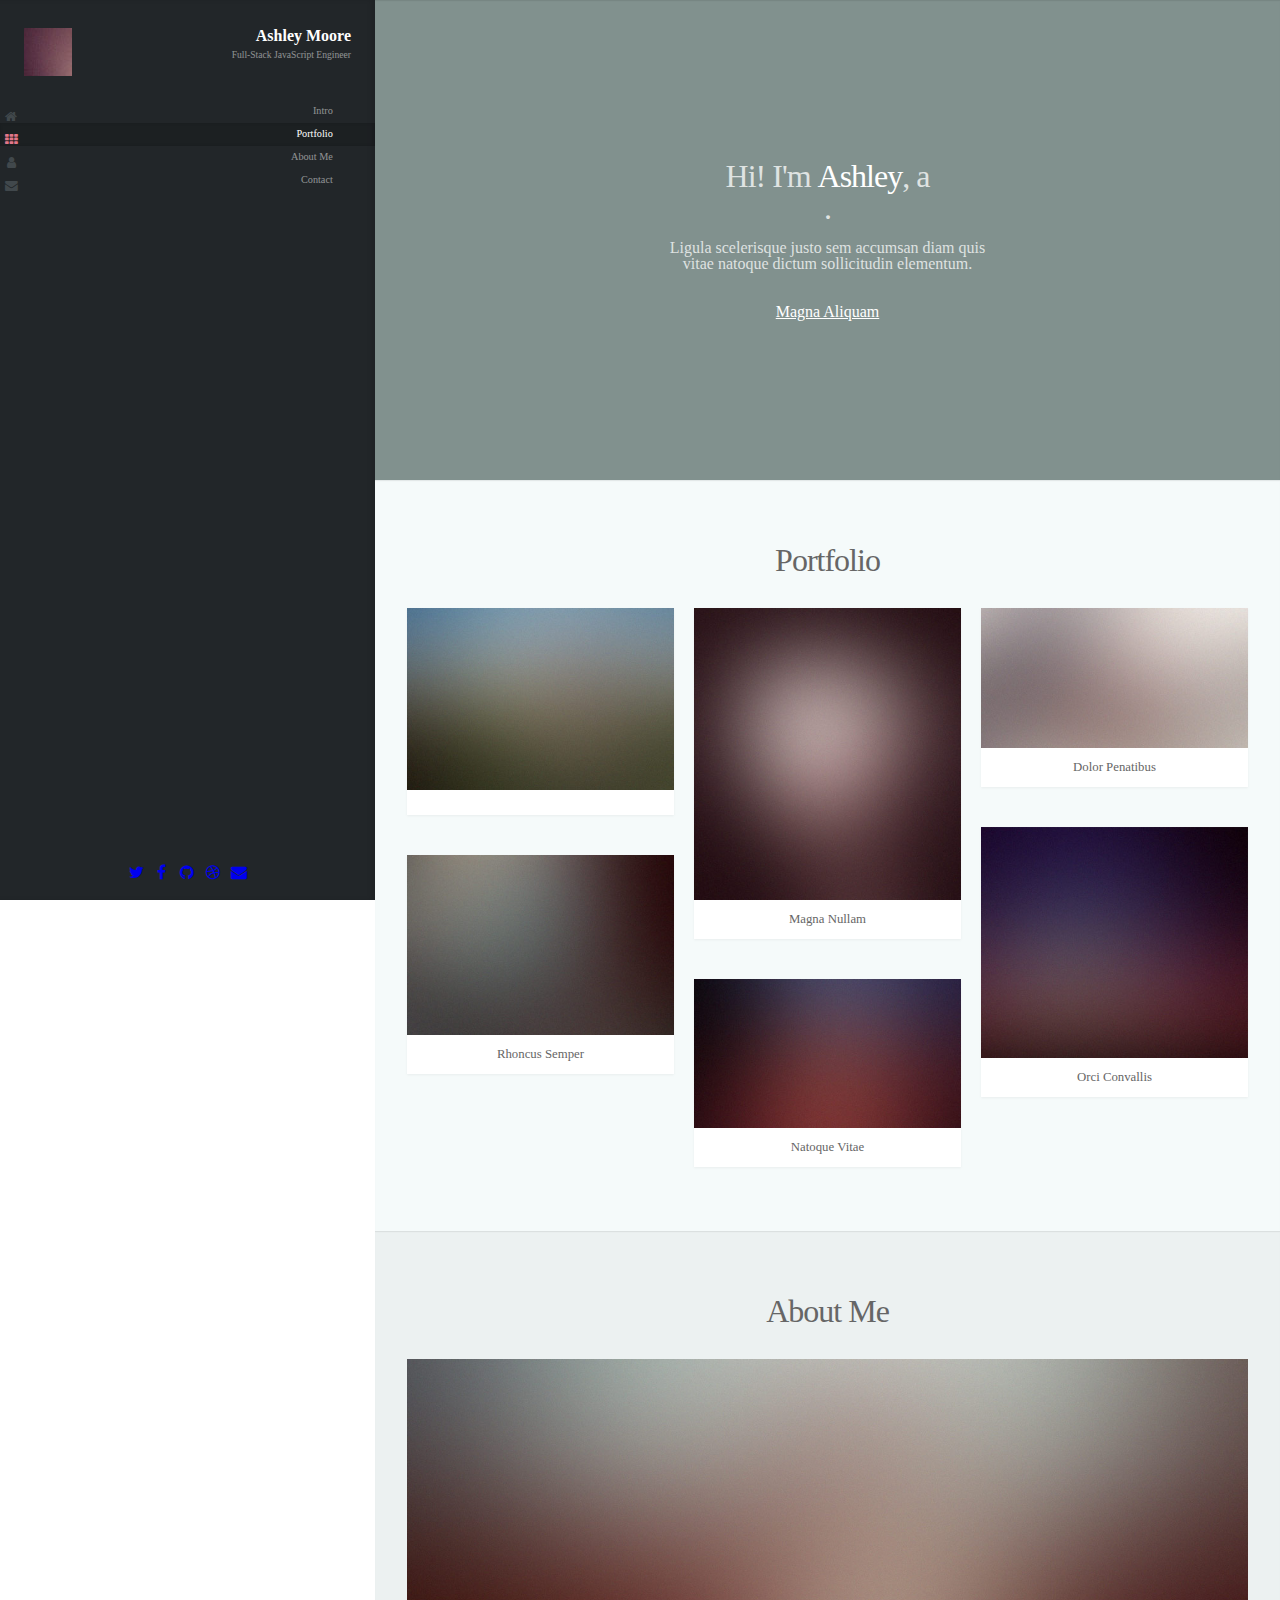
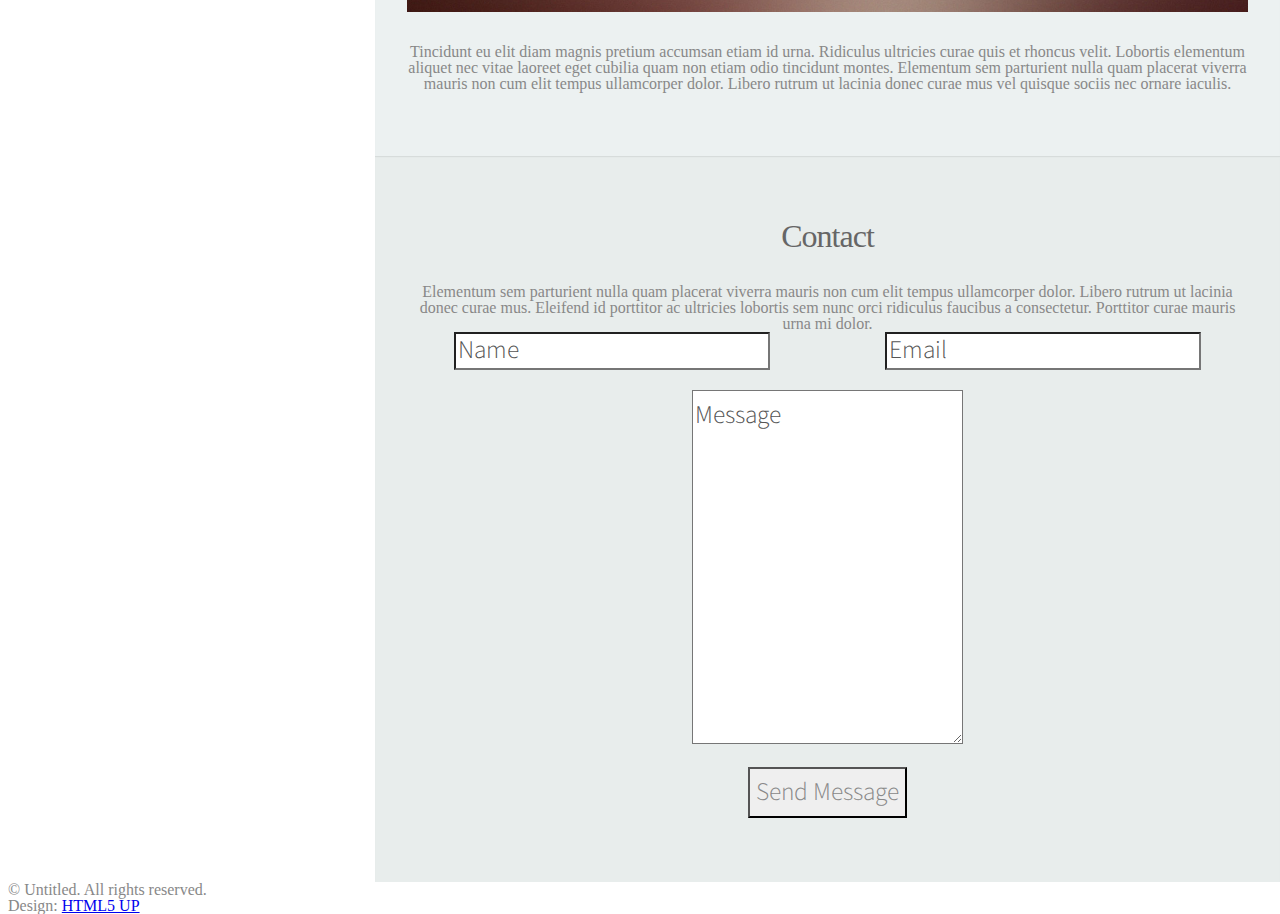
==== commit 1ec75898: "edits" ====
--- a/starter-code/public/index.html
+++ b/starter-code/public/index.html
@@ -21,8 +21,8 @@
 					<!-- Logo -->
 						<div id="logo">
 							<span class="image avatar48"><img src="images/avatar.jpg" alt="" /></span>
-							<h1 id="title">Jane Doe</h1>
-							<p>Hyperspace Engineer</p>
+							<h1 id="title">Ashley Moore</h1>
+							<p>Full-Stack JavaScript Engineer</p>
 						</div>
 
 					<!-- Nav -->
@@ -60,8 +60,8 @@
 						<div class="container">
 
 							<header>
-								<h2 class="alt">Hi! I'm <strong>Prologue</strong>, a <a href="http://html5up.net/license">free</a> responsive<br />
-								site template designed by <a href="http://html5up.net">HTML5 UP</a>.</h2>
+								<h2 class="alt">Hi! I'm <strong>Ashley</strong>, a <a href="http://html5up.net/license"></a><br />
+								<a href="http://html5up.net"></a>.</h2>
 								<p>Ligula scelerisque justo sem accumsan diam quis<br />
 								vitae natoque dictum sollicitudin elementum.</p>
 							</header>
@@ -81,17 +81,14 @@
 								<h2>Portfolio</h2>
 							</header>
 
-							<p>Vitae natoque dictum etiam semper magnis enim feugiat convallis convallis
-							egestas rhoncus ridiculus in quis risus amet curabitur tempor orci penatibus.
-							Tellus erat mauris ipsum fermentum etiam vivamus eget. Nunc nibh morbi quis
-							fusce hendrerit lacus ridiculus.</p>
+							<p></p>
 
 							<div class="row">
 								<div class="col-4 col-12-mobile">
 									<article class="item">
 										<a href="#" class="image fit"><img src="images/pic02.jpg" alt="" /></a>
 										<header>
-											<h3>Ipsum Feugiat</h3>
+											<h3></h3>
 										</header>
 									</article>
 									<article class="item">
--- a/starter-code/public/assets/css/main.css
+++ b/starter-code/public/assets/css/main.css
@@ -1,5 +1,12 @@
 @import url("font-awesome.min.css");
 @import url("https://fonts.googleapis.com/css?family=Source+Sans+Pro:300,300italic,400,600");
+@import 'base.css';
+@import 'layout/layout.css';
+@import 'layout/flex-box/flex-container.css';
+@import 'layout/flex-box/flex-items.css';
+@import 'modules/base_mods.css';
+@import 'modules/module.css';
+@import 'modules/amimations.css';
 
 /*
 	Prologue by HTML5 UP
@@ -82,7 +89,7 @@
 		box-sizing: inherit;
 	}
 
-	body {
+	/* body {
 		background: #fff;
 		font-family: 'Source Sans Pro', sans-serif;
 		font-size: 19pt;
@@ -100,17 +107,17 @@
 			-webkit-transition: none !important;
 			-ms-transition: none !important;
 			transition: none !important;
-		}
-
-	input, textarea, select {
+		} */
+
+	/* input, textarea, select {
 		font-family: 'Source Sans Pro', sans-serif;
 		font-size: 19pt;
 		font-weight: 300;
 		line-height: 1.75em;
 		color: #888;
-	}
-
-	h1, h2, h3, h4, h5, h6 {
+	} */
+
+	/* h1, h2, h3, h4, h5, h6 {
 		font-weight: 300;
 		color: #666;
 		line-height: 1.5em;
@@ -123,7 +130,7 @@
 
 		h1 a strong, h2 a strong, h3 a strong, h4 a strong, h5 a strong, h6 a strong {
 			color: #333;
-		}
+		} */
 
 	h2 {
 		font-size: 2em;
@@ -163,7 +170,7 @@
 		font-style: italic;
 	}
 
-	a {
+	/* a {
 		text-decoration: none;
 		color: inherit;
 		border-bottom: dotted 1px rgba(128, 128, 128, 0.5);
@@ -172,14 +179,14 @@
 		-ms-transition: color 0.35s ease-in-out, border-bottom-color 0.35s ease-in-out;
 		transition: color 0.35s ease-in-out, border-bottom-color 0.35s ease-in-out;
 		outline: 0;
-	}
+	} */
 
 		a:hover {
 			color: #E27689;
 			border-bottom-color: rgba(255, 255, 255, 0);
 		}
 
-	sub {
+	/* sub {
 		position: relative;
 		top: 0.5em;
 		font-size: 0.8em;
@@ -208,11 +215,11 @@
 
 	br.clear {
 		clear: both;
-	}
+	} */
 
 /* Container */
 
-	.container {
+	/* .container {
 		margin: 0 auto;
 		max-width: 100%;
 		width: 1400px;
@@ -256,11 +263,11 @@
 				width: 100%;
 			}
 
-		}
+		} */
 
 /* Row */
 
-	.row {
+	/* .row {
 		display: flex;
 		flex-wrap: wrap;
 		box-sizing: border-box;
@@ -1724,9 +1731,9 @@
 							padding-top: 40px;
 						}
 
-		}
-
-/* Sections/Article */
+		} */
+/* 
+Sections/Article
 
 	section, article {
 		margin-bottom: 3em;
@@ -1744,7 +1751,7 @@
 
 /* Image */
 
-	.image {
+	/* .image {
 		display: inline-block;
 		border: 0;
 	}
@@ -1793,7 +1800,7 @@
 
 /* List */
 
-	ul {
+	/* ul {
 		list-style: disc;
 		padding-left: 1em;
 	}
@@ -1809,11 +1816,11 @@
 
 		ol li {
 			padding-left: 0.25em;
-		}
+		} */ */ */
 
 /* Icons */
 
-	ul.icons {
+	/* ul.icons {
 		cursor: default;
 		list-style: none;
 		padding-left: 0;
@@ -1831,17 +1838,17 @@
 			line-height: 2em;
 			text-align: center;
 			border: 0;
-		}
-
-/* Form */
+		} */
+
+/* Form
 
 	form label {
 		display: block;
 		text-align: left;
 		margin-bottom: 0.5em;
-	}
-
-	form input[type="text"],
+	} */
+
+	/* form input[type="text"],
 	form input[type="email"],
 	form input[type="password"],
 	form select,
@@ -1871,9 +1878,9 @@
 		form textarea:focus {
 			box-shadow: 0 0 2px 1px #8ebebc;
 			background: #fff;
-		}
-
-	form input[type="text"],
+		} */
+
+	/* form input[type="text"],
 	form input[type="email"],
 	form input[type="password"],
 	form select {
@@ -1933,11 +1940,11 @@
 
 		table tfoot {
 			background: #eee;
-		}
+		} */
 
 /* Button */
 
-	input[type="button"],
+	/* input[type="button"],
 	input[type="submit"],
 	input[type="reset"],
 	button,
@@ -1959,9 +1966,9 @@
 		-webkit-transition: background-color 0.35s ease-in-out;
 		-ms-transition: background-color 0.35s ease-in-out;
 		transition: background-color 0.35s ease-in-out;
-	}
-
-		input[type="button"]:hover,
+	} */
+
+		/* input[type="button"]:hover,
 		input[type="submit"]:hover,
 		input[type="reset"]:hover,
 		button:hover,
@@ -1975,11 +1982,11 @@
 		button:active,
 		.button:active {
 			background-color: #7eaeac;
-		}
+		} */
 
 /* Item */
 
-	.item {
+	/* .item {
 		box-shadow: 0 0.05em 0.15em 0 rgba(0, 0, 0, 0.05);
 		margin-bottom: 40px;
 	}
@@ -1997,7 +2004,7 @@
 
 /* Icons */
 
-	.icon {
+	/* .icon {
 		text-decoration: none;
 	}
 
@@ -2015,11 +2022,11 @@
 
 		.icon > .label {
 			display: none;
-		}
+		} */ */
 
 /* Header */
 
-	#header {
+	/* #header {
 		display: -moz-flex;
 		display: -webkit-flex;
 		display: -ms-flex;
@@ -2042,9 +2049,9 @@
 		text-align: right;
 		top: 0;
 		width: 375px;
-	}
-
-		#header .top {
+	} */
+
+		/* #header .top {
 			-moz-flex-grow: 1;
 			-webkit-flex-grow: 1;
 			-ms-flex-grow: 1;
@@ -2057,30 +2064,30 @@
 			-ms-flex-shrink: 0;
 			flex-shrink: 0;
 			padding: 1.5em 0 0.75em 0;
-		}
-
-			#header .bottom > :last-child {
+		} */
+
+			/* #header .bottom > :last-child {
 				margin-bottom: 0;
 			}
 
 		#header .icons {
 			font-size: 0.8em;
 			text-align: center;
-		}
-
-			#header .icons a {
+		} */
+
+			/* #header .icons a {
 				color: #41484c;
 				-moz-transition: color 0.35s ease-in-out;
 				-webkit-transition: color 0.35s ease-in-out;
 				-ms-transition: color 0.35s ease-in-out;
 				transition: color 0.35s ease-in-out;
-			}
-
-				#header .icons a:hover {
+			} */
+
+				/* #header .icons a:hover {
 					color: #fff;
-				}
-
-	#logo {
+				} */
+
+	/* #logo {
 		position: relative;
 		margin: 1.75em 1.5em 1.5em 1.5em;
 		min-height: 48px;
@@ -2156,11 +2163,11 @@
 
 					#nav ul li a.active span:before {
 						color: #e27689;
-					}
+					} */
 
 /* Footer */
 
-	#footer {
+	/* #footer {
 		margin-left: 375px;
 		text-align: center;
 		background-color: #dce3e2;
@@ -2186,11 +2193,11 @@
 					border-left: 0;
 					padding-left: 0;
 					margin-left: 0;
-				}
+				} */
 
 /* Main */
 
-	#main {
+	/* #main {
 		margin-left: 375px;
 	}
 
@@ -2247,83 +2254,83 @@
 
 			#main > section.four {
 				background-color: #e8edec;
-			}
+			} */
 
 /* Wide */
 
-	@media screen and (min-width: 961px) and (max-width: 1880px) {
+	/* @media screen and (min-width: 961px) and (max-width: 1880px) { */
 
 		/* Basic */
 
-			body, input, textarea, select {
+			/* body, input, textarea, select {
 				font-size: 17pt;
-			}
+			} */
 
 		/* Header */
 
-			#header {
+			/* #header {
 				width: 300px;
-			}
+			} */
 
 		/* Footer */
 
-			#footer {
+			/* #footer {
 				margin-left: 300px;
-			}
+			} */
 
 		/* Main */
 
-			#main {
+			/* #main {
 				margin-left: 300px;
 			}
 
-	}
+	} */
 
 /* Normal */
 
-	@media screen and (min-width: 961px) and (max-width: 1620px) {
+	/* @media screen and (min-width: 961px) and (max-width: 1620px) { */
 
 		/* Main */
 
-			#main > section {
+			/* #main > section {
 				padding: 3em 0;
 			}
 
 			#main section.cover {
 				padding: 5em 0;
-			}
-
-	}
+			} */
+
+	/* } */
 
 /* Narrow */
 
-	@media screen and (min-width: 961px) and (max-width: 1320px) {
+	/* @media screen and (min-width: 961px) and (max-width: 1320px) {
 
 		/* Basic */
 
-			body, input, textarea, select {
+			/* body, input, textarea, select {
 				font-size: 16pt;
 			}
 
 			.container {
 				padding: 0 2em 0 2em;
-			}
+			} */ 
 
 		/* Icons */
 
-			ul.icons li a {
+			/* ul.icons li a {
 				width: 1.75em;
-			}
+			} */
 
 		/* Item */
 
-			.item {
+			/* .item {
 				margin-bottom: 20px;
-			}
+			} */
 
 		/* Header */
 
-			#header {
+			/* #header {
 				width: 20%;
 			}
 
@@ -2346,25 +2353,25 @@
 						left: 100%;
 						margin-left: -1.25em;
 						line-height: 2.25em;
-					}
+					} */
 
 		/* Footer */
 
-			#footer {
+			/* #footer {
 				margin-left: 20%;
-			}
+			} */
 
 		/* Main */
 
-			#main {
+			/* #main {
 				margin-left: 20%;
 			}
 
-	}
+	} */
 
 /* Narrower */
 
-	#headerToggle {
+	/* #headerToggle {
 		display: none;
 	}
 
@@ -2372,7 +2379,7 @@
 
 		/* Basic */
 
-			html, body {
+			/* html, body {
 				overflow-x: hidden;
 			}
 
@@ -2386,24 +2393,24 @@
 
 			.container {
 				padding: 0 2em 0 2em;
-			}
+			} */ 
 
 		/* Item */
 
-			.item {
+			/* .item {
 				margin-bottom: 15px;
-			}
+			} */
 
 		/* Icons */
 
-			ul.icons a {
+			/* ul.icons a {
 				width: 1.75em;
 				font-size: 1.25em;
-			}
+			} */
 
 		/* Header */
 
-			#header {
+			/* #header {
 				-moz-backface-visibility: hidden;
 				-webkit-backface-visibility: hidden;
 				-ms-backface-visibility: hidden;
@@ -2428,9 +2435,9 @@
 				width: 275px;
 				background: #222729 url("images/overlay.png");
 				box-shadow: inset -0.25em 0 0.25em 0 rgba(0, 0, 0, 0.125);
-			}
-
-				#header .top {
+			} */
+
+				/* #header .top {
 					position: relative;
 				}
 
@@ -2448,9 +2455,9 @@
 
 			#nav ul li a {
 				padding: 0.5em 1.25em 0.5em 1.25em;
-			}
-
-			#headerToggle {
+			} */
+
+			/* #headerToggle {
 				-moz-backface-visibility: hidden;
 				-webkit-backface-visibility: hidden;
 				-ms-backface-visibility: hidden;
@@ -2466,9 +2473,9 @@
 				top: 0;
 				width: 3.25em;
 				z-index: 10001;
-			}
-
-				#headerToggle .toggle {
+			} */
+
+				/* #headerToggle .toggle {
 					position: absolute;
 					left: 0;
 					top: 0;
@@ -2476,9 +2483,9 @@
 					height: 100%;
 					outline: 0;
 					border: 0;
-				}
-
-					#headerToggle .toggle:before {
+				} */
+
+					/* #headerToggle .toggle:before {
 						font-family: FontAwesome;
 						text-decoration: none;
 						font-style: normal;
@@ -2524,13 +2531,13 @@
 
 		/* Footer */
 
-			#footer {
+			/* #footer {
 				margin-left: 0;
-			}
+			} */ 
 
 		/* Main */
 
-			#main {
+			/* #main {
 				-moz-backface-visibility: hidden;
 				-webkit-backface-visibility: hidden;
 				-ms-backface-visibility: hidden;
@@ -2551,15 +2558,15 @@
 					padding: 4em 0;
 				}
 
-	}
+	} */
 
 /* Mobile */
 
-	@media screen and (max-width: 736px) {
+	/* @media screen and (max-width: 736px) { */
 
 		/* Basic */
 
-			body, input, textarea, select {
+			/* body, input, textarea, select {
 				font-size: 14pt;
 			}
 
@@ -2571,18 +2578,18 @@
 
 			.container {
 				padding: 0 15px 0 15px;
-			}
+			} */
 
 		/* List */
 
-			ul.icons a {
+			/* ul.icons a {
 				width: 2em;
 				font-size: 1.25em;
-			}
+			} */
 
 		/* Main */
 
-			#main > section {
+			/* #main > section {
 				padding: 2em 0;
 			}
 
@@ -2592,11 +2599,11 @@
 
 				#main section.cover header {
 					padding: 0 1em;
-				}
+				} */
 
 		/* Footer */
 
-			#footer .copyright li {
+			/* #footer .copyright li {
 				display: block;
 				line-height: 1.25em;
 				border: 0;
@@ -2608,4 +2615,4 @@
 					margin-top: 0;
 				}
 
-	}+	} */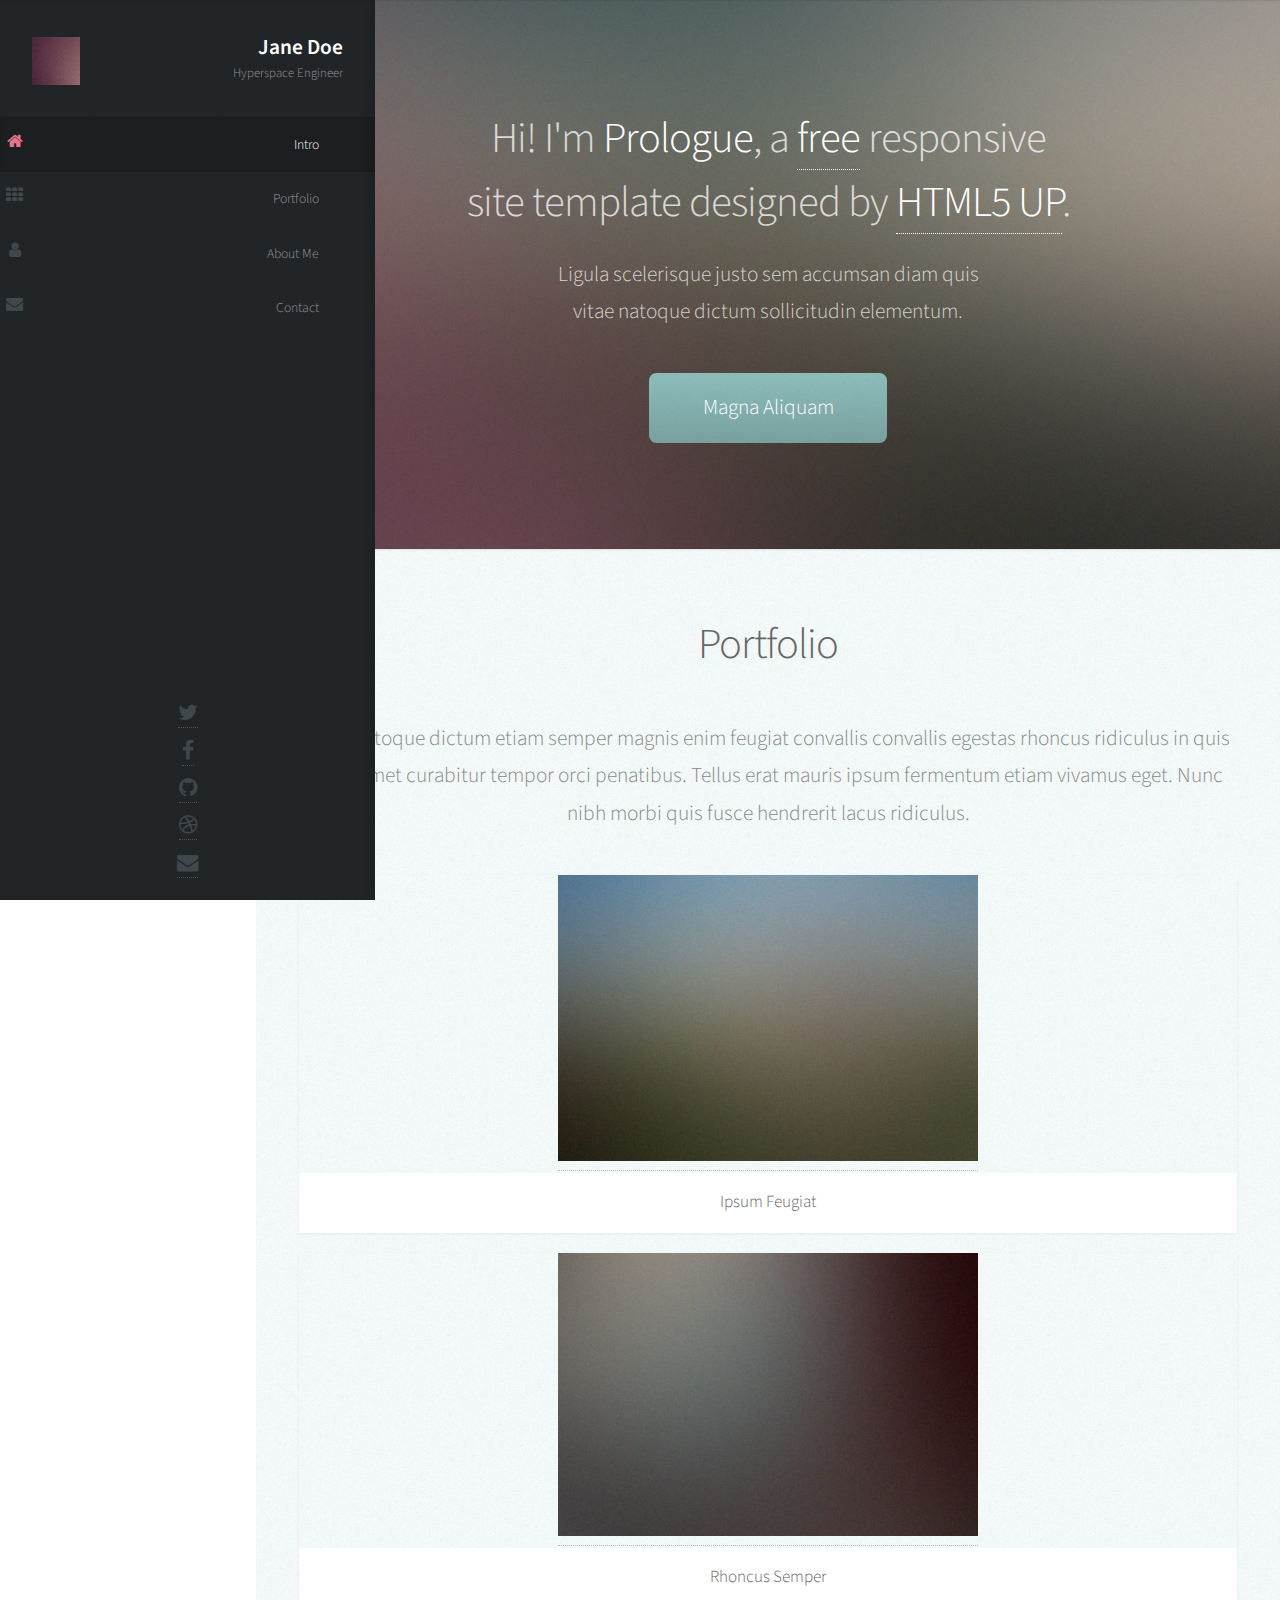
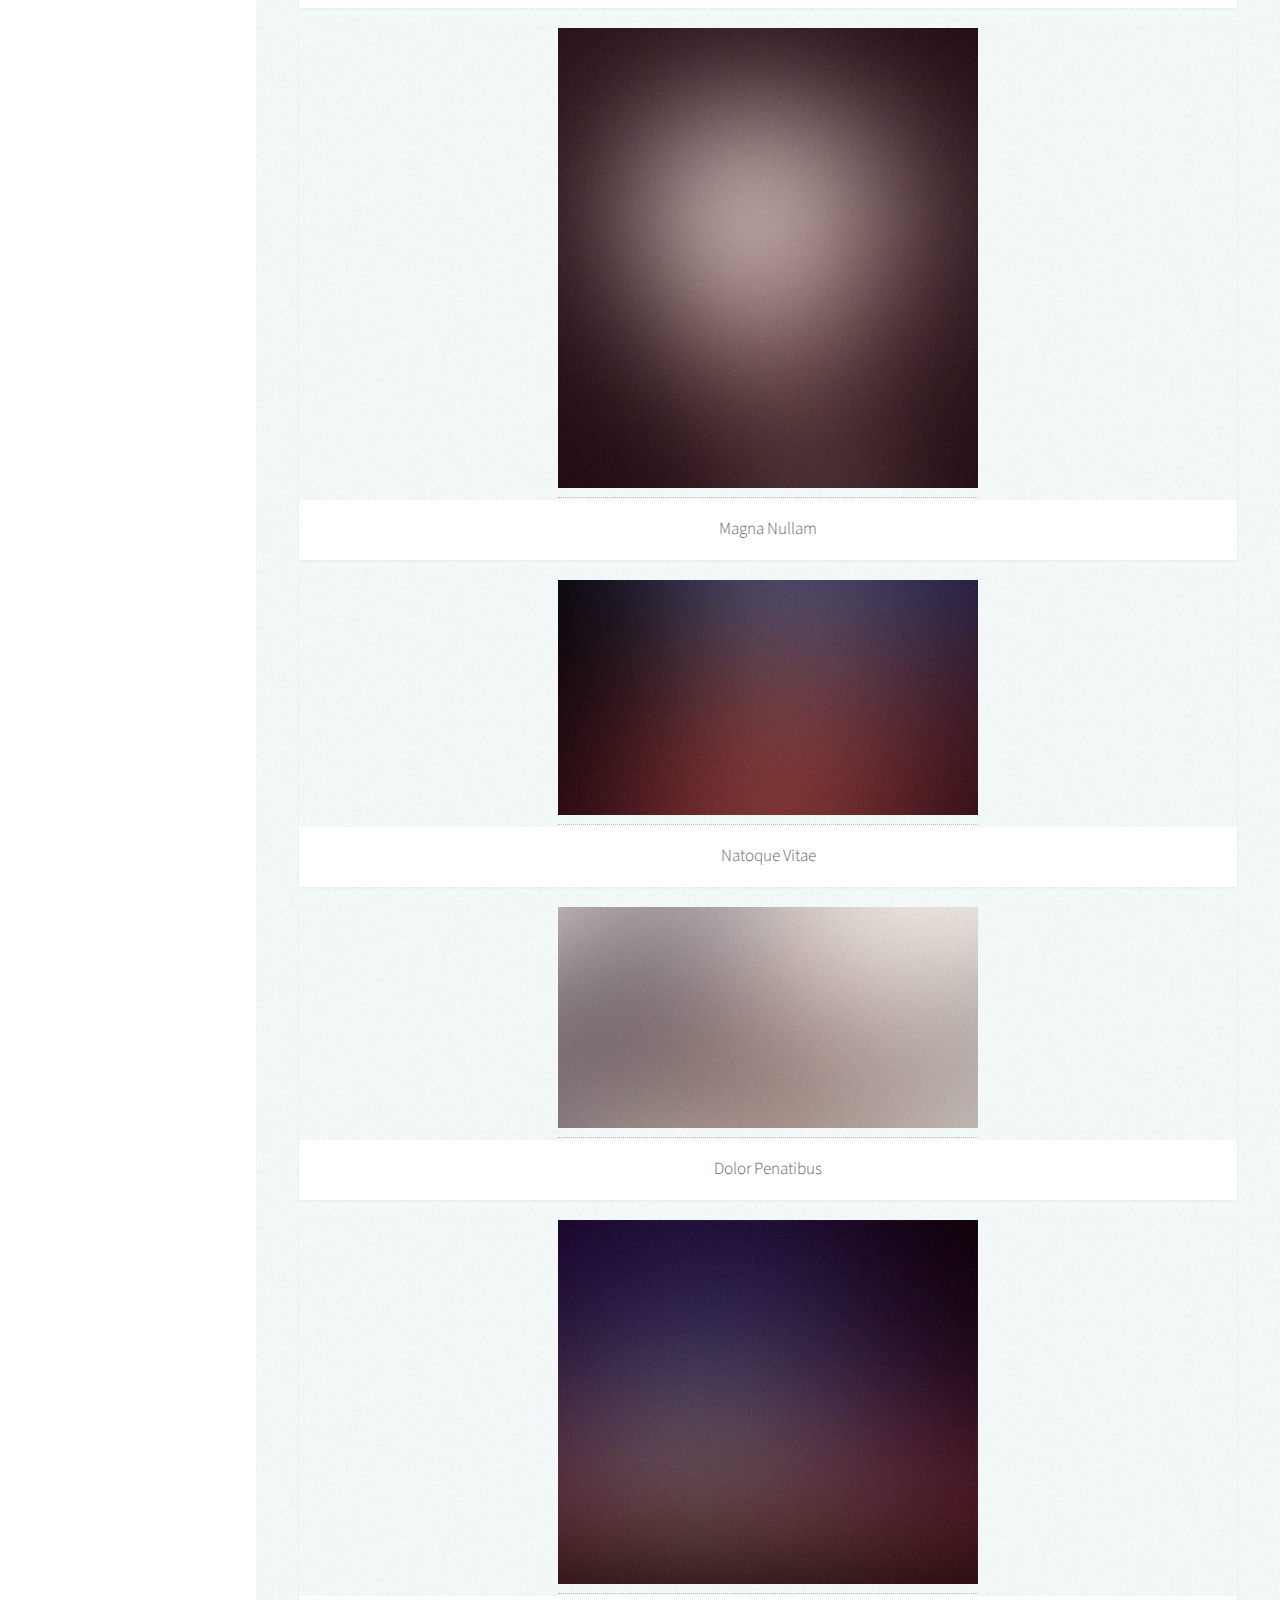
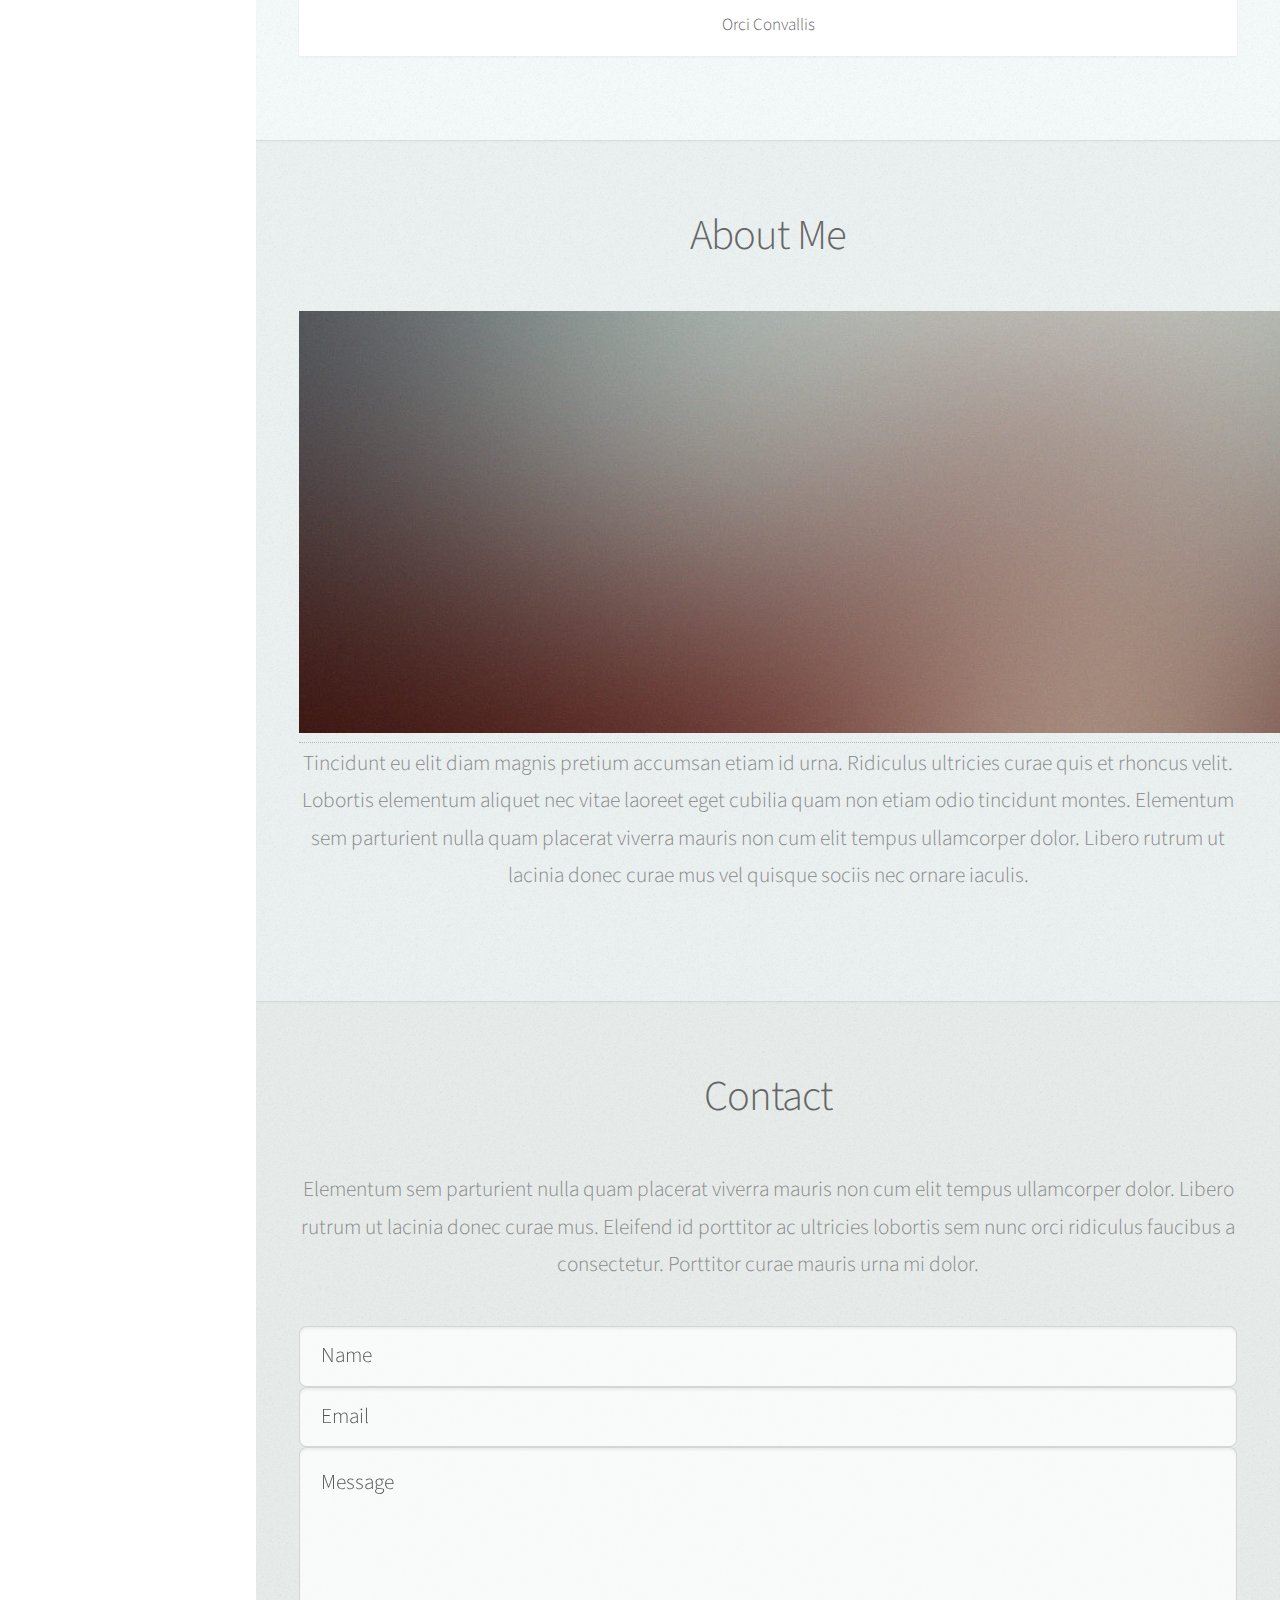
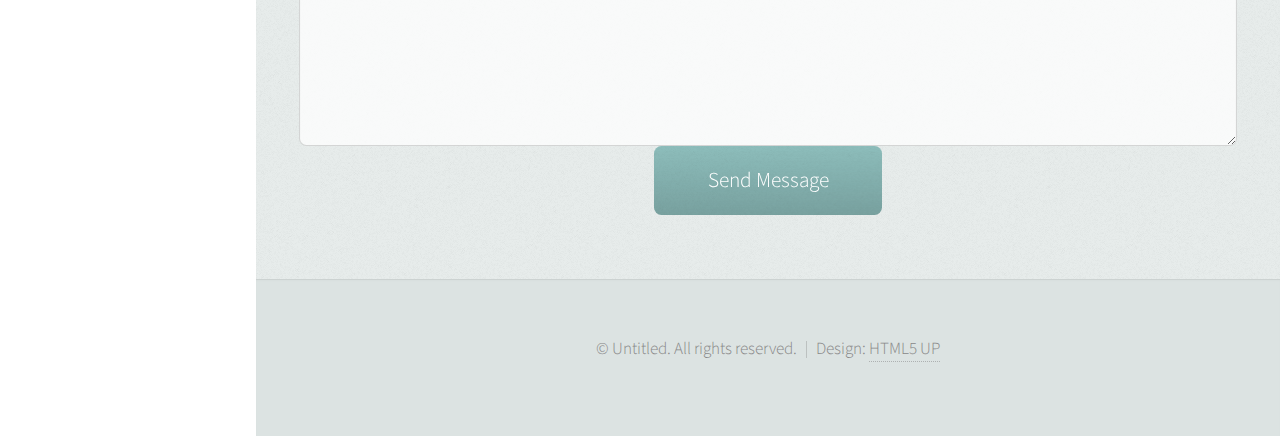
==== commit 94be7feb: "css refactor complete" ====
--- a/starter-code/public/index.html
+++ b/starter-code/public/index.html
@@ -21,8 +21,8 @@
 					<!-- Logo -->
 						<div id="logo">
 							<span class="image avatar48"><img src="images/avatar.jpg" alt="" /></span>
-							<h1 id="title">Ashley Moore</h1>
-							<p>Full-Stack JavaScript Engineer</p>
+							<h1 id="title">Jane Doe</h1>
+							<p>Hyperspace Engineer</p>
 						</div>
 
 					<!-- Nav -->
@@ -60,8 +60,8 @@
 						<div class="container">
 
 							<header>
-								<h2 class="alt">Hi! I'm <strong>Ashley</strong>, a <a href="http://html5up.net/license"></a><br />
-								<a href="http://html5up.net"></a>.</h2>
+								<h2 class="alt">Hi! I'm <strong>Prologue</strong>, a <a href="http://html5up.net/license">free</a> responsive<br />
+								site template designed by <a href="http://html5up.net">HTML5 UP</a>.</h2>
 								<p>Ligula scelerisque justo sem accumsan diam quis<br />
 								vitae natoque dictum sollicitudin elementum.</p>
 							</header>
@@ -81,14 +81,17 @@
 								<h2>Portfolio</h2>
 							</header>
 
-							<p></p>
+							<p>Vitae natoque dictum etiam semper magnis enim feugiat convallis convallis
+							egestas rhoncus ridiculus in quis risus amet curabitur tempor orci penatibus.
+							Tellus erat mauris ipsum fermentum etiam vivamus eget. Nunc nibh morbi quis
+							fusce hendrerit lacus ridiculus.</p>
 
 							<div class="row">
 								<div class="col-4 col-12-mobile">
 									<article class="item">
 										<a href="#" class="image fit"><img src="images/pic02.jpg" alt="" /></a>
 										<header>
-											<h3></h3>
+											<h3>Ipsum Feugiat</h3>
 										</header>
 									</article>
 									<article class="item">
@@ -202,4 +205,4 @@
 			<script src="assets/js/main.js"></script>
 
 	</body>
-</html>
+</html>--- a/starter-code/public/assets/css/main.css
+++ b/starter-code/public/assets/css/main.css
@@ -1,12 +1,8 @@
 @import url("font-awesome.min.css");
 @import url("https://fonts.googleapis.com/css?family=Source+Sans+Pro:300,300italic,400,600");
 @import 'base.css';
-@import 'layout/layout.css';
-@import 'layout/flex-box/flex-container.css';
-@import 'layout/flex-box/flex-items.css';
-@import 'modules/base_mods.css';
-@import 'modules/module.css';
-@import 'modules/amimations.css';
+@import 'layout.css';
+@import 'modules.css';
 
 /*
 	Prologue by HTML5 UP
@@ -14,7 +10,7 @@
 	Free for personal and commercial use under the CCA 3.0 license (html5up.net/license)
 */
 
-html, body, div, span, applet, object,
+/* html, body, div, span, applet, object,
 iframe, h1, h2, h3, h4, h5, h6, p, blockquote,
 pre, a, abbr, acronym, address, big, cite,
 code, del, dfn, em, img, ins, kbd, q, s, samp,
@@ -34,9 +30,9 @@
 
 article, aside, details, figcaption, figure,
 footer, header, hgroup, menu, nav, section {
-	display: block;}
-
-body {
+	display: block;} */
+
+/* body {
 	line-height: 1;
 }
 
@@ -77,11 +73,11 @@
 	-webkit-appearance: none;
 	-ms-appearance: none;
 	appearance: none;
-}
+} */
 
 /* Basic */
 
-	html {
+	/* html {
 		box-sizing: border-box;
 	}
 
@@ -89,7 +85,7 @@
 		box-sizing: inherit;
 	}
 
-	/* body {
+	body {
 		background: #fff;
 		font-family: 'Source Sans Pro', sans-serif;
 		font-size: 19pt;
@@ -107,17 +103,17 @@
 			-webkit-transition: none !important;
 			-ms-transition: none !important;
 			transition: none !important;
-		} */
-
-	/* input, textarea, select {
+		}
+
+	input, textarea, select {
 		font-family: 'Source Sans Pro', sans-serif;
 		font-size: 19pt;
 		font-weight: 300;
 		line-height: 1.75em;
 		color: #888;
-	} */
-
-	/* h1, h2, h3, h4, h5, h6 {
+	}
+
+	h1, h2, h3, h4, h5, h6 {
 		font-weight: 300;
 		color: #666;
 		line-height: 1.5em;
@@ -130,7 +126,7 @@
 
 		h1 a strong, h2 a strong, h3 a strong, h4 a strong, h5 a strong, h6 a strong {
 			color: #333;
-		} */
+		}
 
 	h2 {
 		font-size: 2em;
@@ -170,7 +166,7 @@
 		font-style: italic;
 	}
 
-	/* a {
+	a {
 		text-decoration: none;
 		color: inherit;
 		border-bottom: dotted 1px rgba(128, 128, 128, 0.5);
@@ -179,14 +175,14 @@
 		-ms-transition: color 0.35s ease-in-out, border-bottom-color 0.35s ease-in-out;
 		transition: color 0.35s ease-in-out, border-bottom-color 0.35s ease-in-out;
 		outline: 0;
-	} */
+	}
 
 		a:hover {
 			color: #E27689;
 			border-bottom-color: rgba(255, 255, 255, 0);
 		}
 
-	/* sub {
+	sub {
 		position: relative;
 		top: 0.5em;
 		font-size: 0.8em;
@@ -217,9 +213,9 @@
 		clear: both;
 	} */
 
-/* Container */
-
-	/* .container {
+/* Container
+
+	.container {
 		margin: 0 auto;
 		max-width: 100%;
 		width: 1400px;
@@ -263,7 +259,7 @@
 				width: 100%;
 			}
 
-		} */
+		}
 
 /* Row */
 
@@ -996,9 +992,9 @@
 							padding-top: 80px;
 						}
 
-		}
-
-		@media screen and (min-width: 961px) and (max-width: 1320px) {
+		} */
+
+		/* @media screen and (min-width: 961px) and (max-width: 1320px) {
 
 			.row {
 				display: flex;
@@ -1486,9 +1482,9 @@
 							padding-top: 40px;
 						}
 
-		}
-
-		@media screen and (max-width: 736px) {
+		} */
+
+		/* @media screen and (max-width: 736px) {
 
 			.row {
 				display: flex;
@@ -1732,10 +1728,10 @@
 						}
 
 		} */
-/* 
-Sections/Article
-
-	section, article {
+
+/* Sections/Article */
+
+	/* section, article {
 		margin-bottom: 3em;
 	}
 
@@ -1747,7 +1743,7 @@
 
 		.row > section, .row > article {
 			margin-bottom: 0;
-		}
+		} */
 
 /* Image */
 
@@ -1796,11 +1792,11 @@
 			.image.centered img {
 				margin: 0 auto;
 				width: auto;
-			}
-
-/* List */
-
-	/* ul {
+			} */
+
+/* List
+
+	ul {
 		list-style: disc;
 		padding-left: 1em;
 	}
@@ -1816,7 +1812,7 @@
 
 		ol li {
 			padding-left: 0.25em;
-		} */ */ */
+		} */
 
 /* Icons */
 
@@ -1838,17 +1834,17 @@
 			line-height: 2em;
 			text-align: center;
 			border: 0;
-		} */
-
-/* Form
+		}
+
+Form
 
 	form label {
 		display: block;
 		text-align: left;
 		margin-bottom: 0.5em;
-	} */
-
-	/* form input[type="text"],
+	}
+
+	form input[type="text"],
 	form input[type="email"],
 	form input[type="password"],
 	form select,
@@ -1878,9 +1874,9 @@
 		form textarea:focus {
 			box-shadow: 0 0 2px 1px #8ebebc;
 			background: #fff;
-		} */
-
-	/* form input[type="text"],
+		}
+
+	form input[type="text"],
 	form input[type="email"],
 	form input[type="password"],
 	form select {
@@ -1913,7 +1909,7 @@
 
 /* Table */
 
-	table {
+	/* table {
 		width: 100%;
 		text-align: left;
 	}
@@ -1966,9 +1962,9 @@
 		-webkit-transition: background-color 0.35s ease-in-out;
 		-ms-transition: background-color 0.35s ease-in-out;
 		transition: background-color 0.35s ease-in-out;
-	} */
-
-		/* input[type="button"]:hover,
+	}
+
+		input[type="button"]:hover,
 		input[type="submit"]:hover,
 		input[type="reset"]:hover,
 		button:hover,
@@ -2022,11 +2018,11 @@
 
 		.icon > .label {
 			display: none;
-		} */ */
+		} */ 
 
 /* Header */
 
-	/* #header {
+	#header {
 		display: -moz-flex;
 		display: -webkit-flex;
 		display: -ms-flex;
@@ -2049,9 +2045,9 @@
 		text-align: right;
 		top: 0;
 		width: 375px;
-	} */
-
-		/* #header .top {
+	}
+
+		#header .top {
 			-moz-flex-grow: 1;
 			-webkit-flex-grow: 1;
 			-ms-flex-grow: 1;
@@ -2064,30 +2060,30 @@
 			-ms-flex-shrink: 0;
 			flex-shrink: 0;
 			padding: 1.5em 0 0.75em 0;
-		} */
-
-			/* #header .bottom > :last-child {
+		}
+
+			#header .bottom > :last-child {
 				margin-bottom: 0;
 			}
 
 		#header .icons {
 			font-size: 0.8em;
 			text-align: center;
-		} */
-
-			/* #header .icons a {
+		}
+
+			#header .icons a {
 				color: #41484c;
 				-moz-transition: color 0.35s ease-in-out;
 				-webkit-transition: color 0.35s ease-in-out;
 				-ms-transition: color 0.35s ease-in-out;
 				transition: color 0.35s ease-in-out;
-			} */
-
-				/* #header .icons a:hover {
+			}
+
+				#header .icons a:hover {
 					color: #fff;
-				} */
-
-	/* #logo {
+				}
+
+	#logo {
 		position: relative;
 		margin: 1.75em 1.5em 1.5em 1.5em;
 		min-height: 48px;
@@ -2163,7 +2159,7 @@
 
 					#nav ul li a.active span:before {
 						color: #e27689;
-					} */
+					}
 
 /* Footer */
 
@@ -2193,7 +2189,7 @@
 					border-left: 0;
 					padding-left: 0;
 					margin-left: 0;
-				} */
+				}
 
 /* Main */
 
@@ -2254,7 +2250,7 @@
 
 			#main > section.four {
 				background-color: #e8edec;
-			} */
+			}  */
 
 /* Wide */
 
@@ -2284,7 +2280,7 @@
 				margin-left: 300px;
 			}
 
-	} */
+	 }*/
 
 /* Normal */
 
@@ -2298,13 +2294,13 @@
 
 			#main section.cover {
 				padding: 5em 0;
-			} */
-
-	/* } */
+			}
+
+	} */
 
 /* Narrow */
 
-	/* @media screen and (min-width: 961px) and (max-width: 1320px) {
+	/* @media screen and (min-width: 961px) and (max-width: 1320px) { */
 
 		/* Basic */
 
@@ -2314,7 +2310,7 @@
 
 			.container {
 				padding: 0 2em 0 2em;
-			} */ 
+			} */
 
 		/* Icons */
 
@@ -2375,7 +2371,7 @@
 		display: none;
 	}
 
-	@media screen and (max-width: 960px) {
+	@media screen and (max-width: 960px) { */
 
 		/* Basic */
 
@@ -2393,7 +2389,7 @@
 
 			.container {
 				padding: 0 2em 0 2em;
-			} */ 
+			} */
 
 		/* Item */
 
@@ -2402,8 +2398,8 @@
 			} */
 
 		/* Icons */
-
-			/* ul.icons a {
+/* 
+			ul.icons a {
 				width: 1.75em;
 				font-size: 1.25em;
 			} */
@@ -2435,9 +2431,9 @@
 				width: 275px;
 				background: #222729 url("images/overlay.png");
 				box-shadow: inset -0.25em 0 0.25em 0 rgba(0, 0, 0, 0.125);
-			} */
-
-				/* #header .top {
+			}
+
+				#header .top {
 					position: relative;
 				}
 
@@ -2455,9 +2451,9 @@
 
 			#nav ul li a {
 				padding: 0.5em 1.25em 0.5em 1.25em;
-			} */
-
-			/* #headerToggle {
+			}
+
+			#headerToggle {
 				-moz-backface-visibility: hidden;
 				-webkit-backface-visibility: hidden;
 				-ms-backface-visibility: hidden;
@@ -2473,9 +2469,9 @@
 				top: 0;
 				width: 3.25em;
 				z-index: 10001;
-			} */
-
-				/* #headerToggle .toggle {
+			}
+
+				#headerToggle .toggle {
 					position: absolute;
 					left: 0;
 					top: 0;
@@ -2483,9 +2479,9 @@
 					height: 100%;
 					outline: 0;
 					border: 0;
-				} */
-
-					/* #headerToggle .toggle:before {
+				}
+
+					#headerToggle .toggle:before {
 						font-family: FontAwesome;
 						text-decoration: none;
 						font-style: normal;
@@ -2527,17 +2523,17 @@
 				-webkit-transform: translateX(0);
 				-ms-transform: translateX(0);
 				transform: translateX(0);
-			}
+			} */
 
 		/* Footer */
 
 			/* #footer {
 				margin-left: 0;
-			} */ 
+			} */
 
 		/* Main */
-
-			/* #main {
+/* 
+			#main {
 				-moz-backface-visibility: hidden;
 				-webkit-backface-visibility: hidden;
 				-ms-backface-visibility: hidden;
@@ -2582,10 +2578,7 @@
 
 		/* List */
 
-			/* ul.icons a {
-				width: 2em;
-				font-size: 1.25em;
-			} */
+		
 
 		/* Main */
 
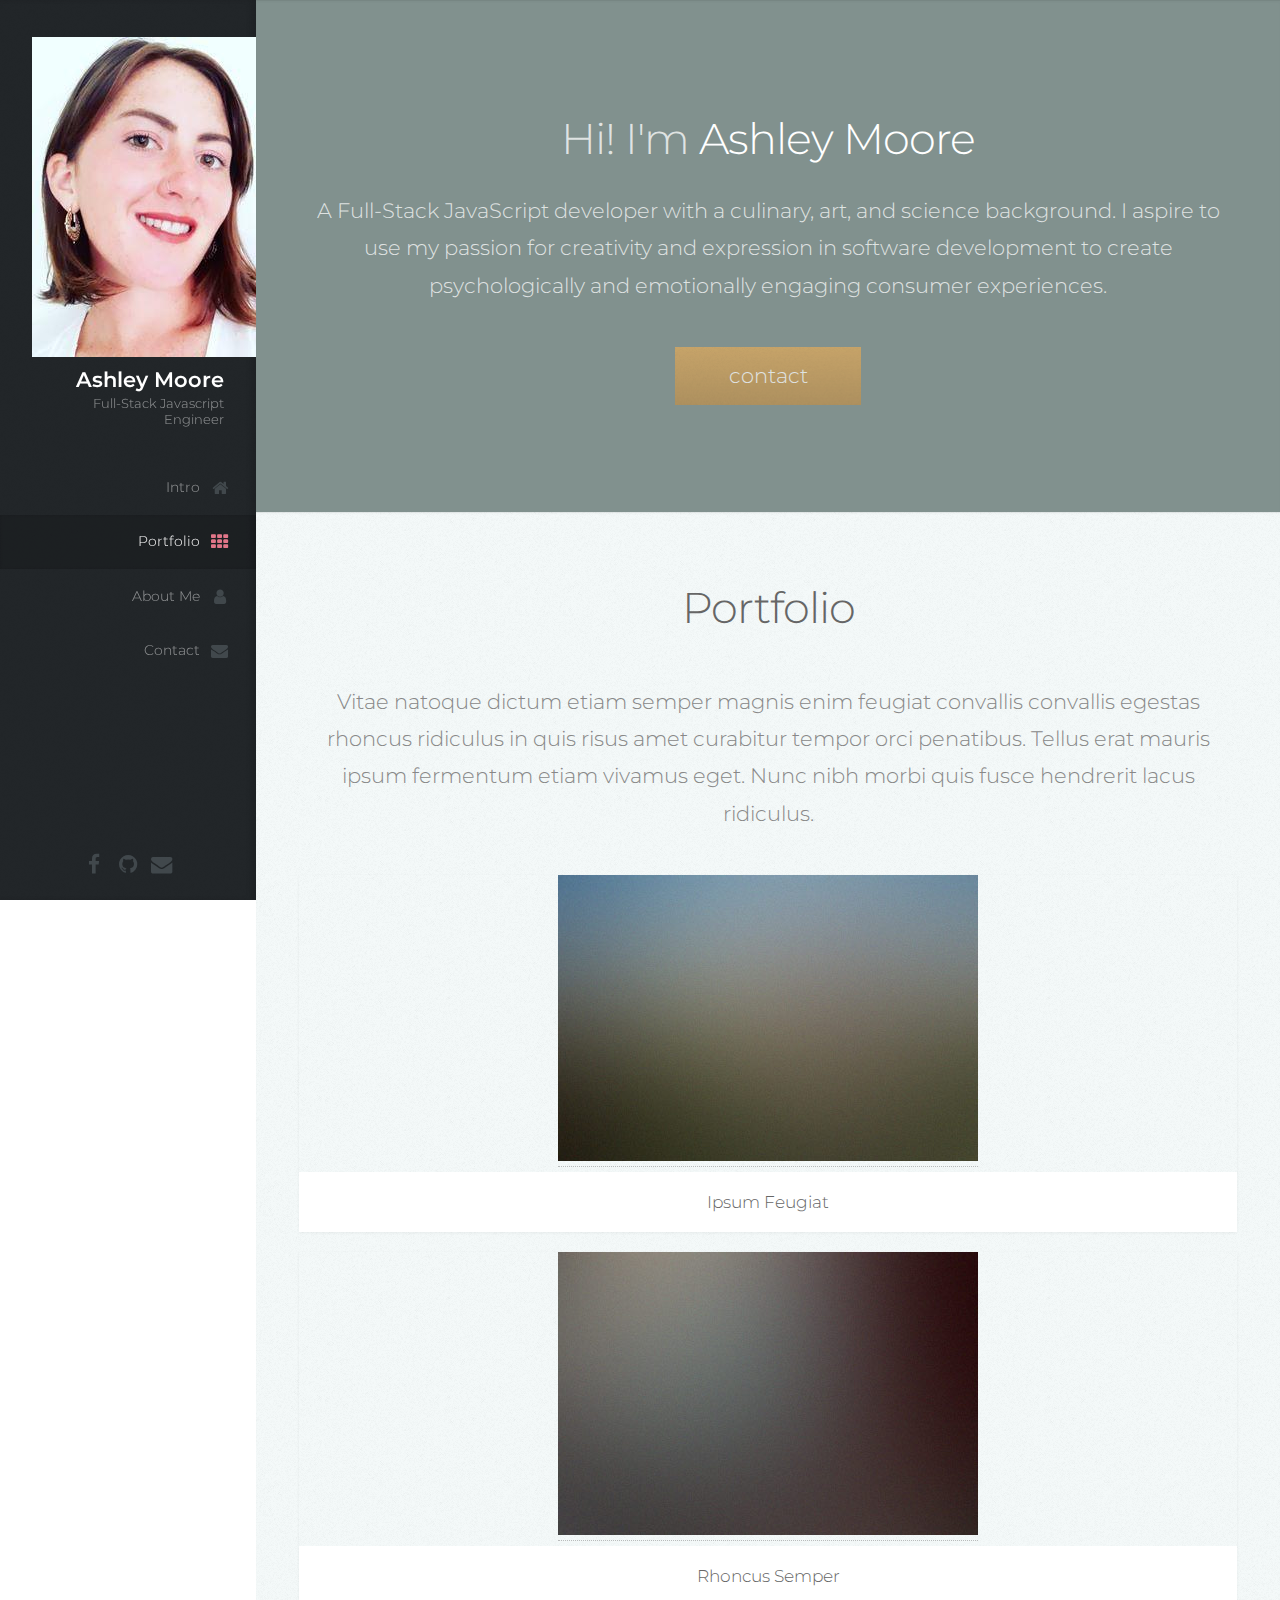
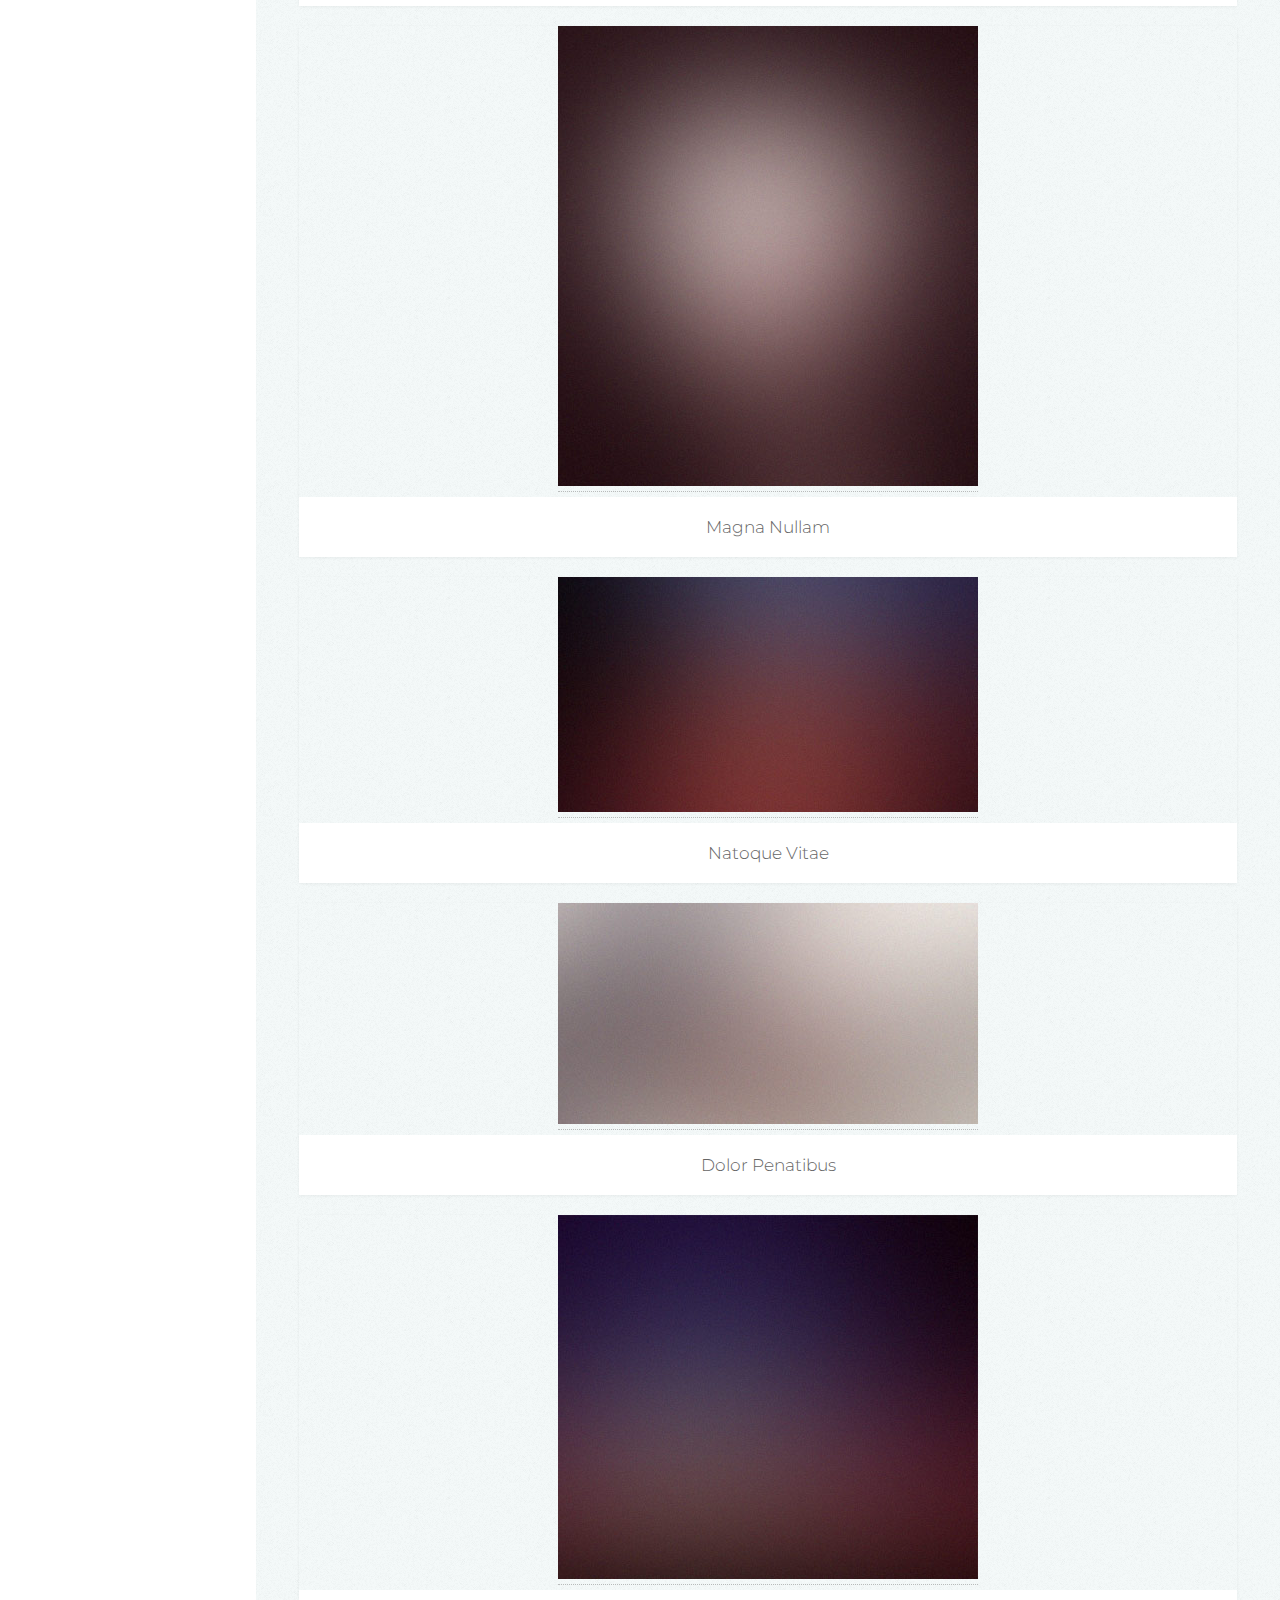
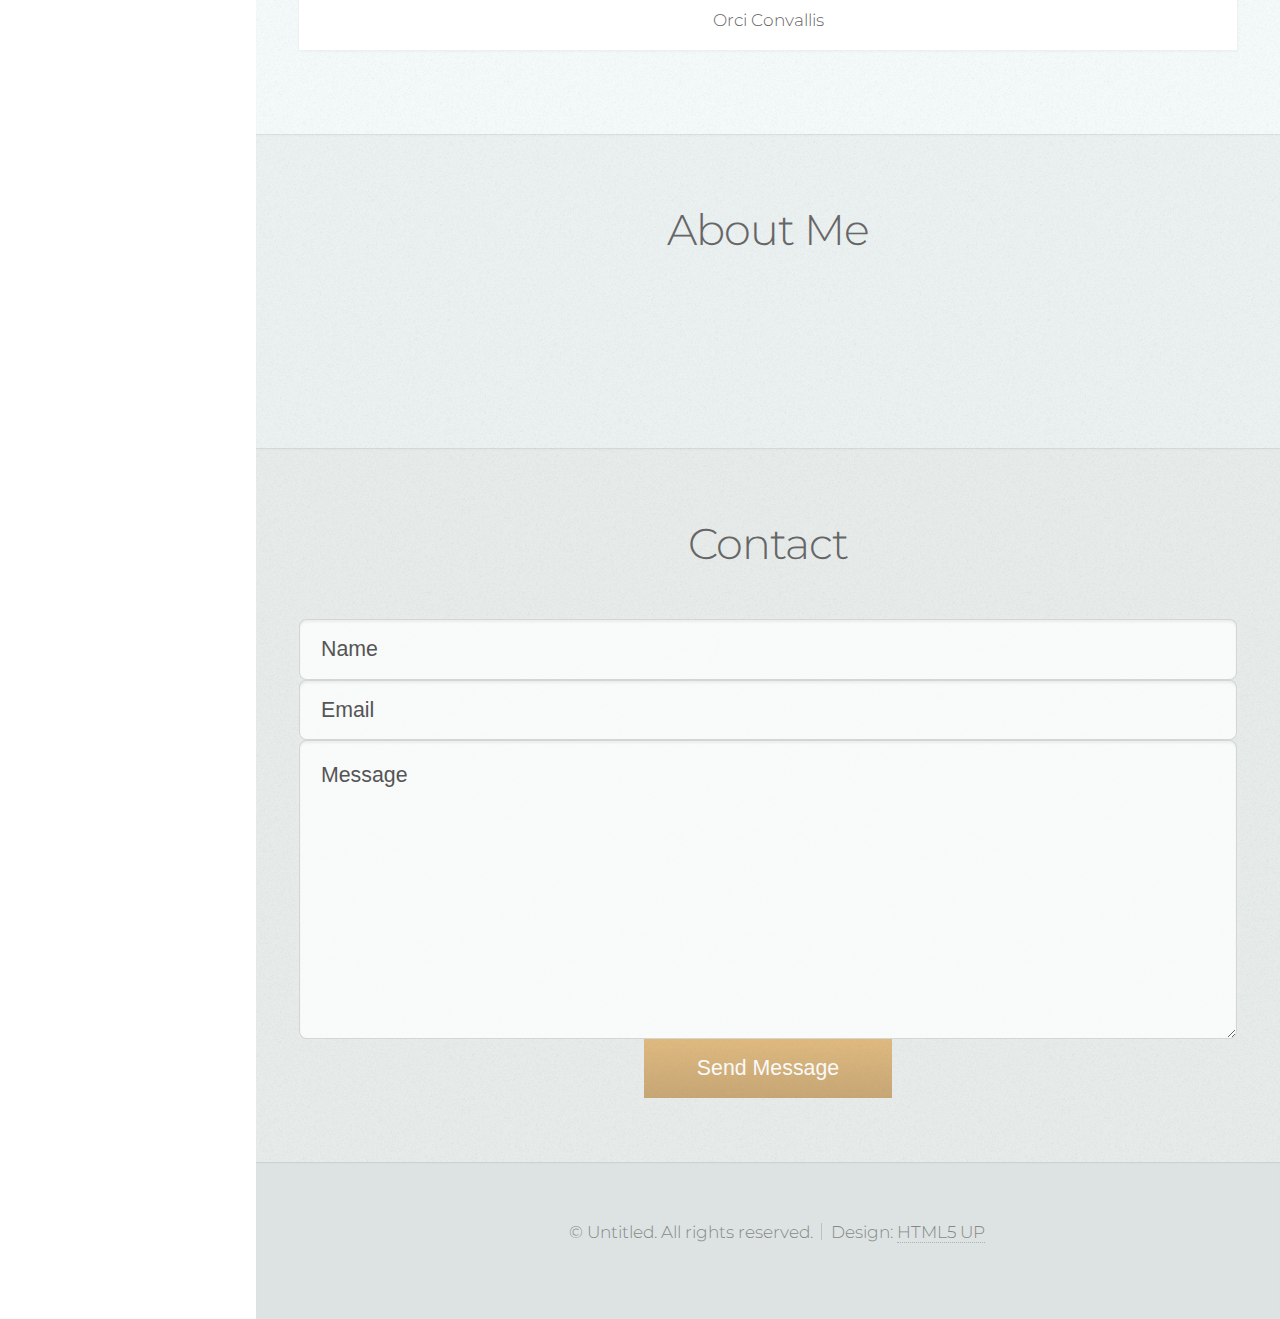
==== commit 1c1a64d7: "edits" ====
--- a/starter-code/public/index.html
+++ b/starter-code/public/index.html
@@ -20,9 +20,9 @@
 
 					<!-- Logo -->
 						<div id="logo">
-							<span class="image avatar48"><img src="images/avatar.jpg" alt="" /></span>
-							<h1 id="title">Jane Doe</h1>
-							<p>Hyperspace Engineer</p>
+							<span class="image avatar48"><img src="images/me.jpeg" alt="" /></span>
+							<h1 id="title">Ashley Moore</h1>
+							<p>Full-Stack Javascript Engineer</p>
 						</div>
 
 					<!-- Nav -->
@@ -41,10 +41,8 @@
 
 					<!-- Social Icons -->
 						<ul class="icons">
-							<li><a href="#" class="icon fa-twitter"><span class="label">Twitter</span></a></li>
 							<li><a href="#" class="icon fa-facebook"><span class="label">Facebook</span></a></li>
 							<li><a href="#" class="icon fa-github"><span class="label">Github</span></a></li>
-							<li><a href="#" class="icon fa-dribbble"><span class="label">Dribbble</span></a></li>
 							<li><a href="#" class="icon fa-envelope"><span class="label">Email</span></a></li>
 						</ul>
 
@@ -60,14 +58,14 @@
 						<div class="container">
 
 							<header>
-								<h2 class="alt">Hi! I'm <strong>Prologue</strong>, a <a href="http://html5up.net/license">free</a> responsive<br />
-								site template designed by <a href="http://html5up.net">HTML5 UP</a>.</h2>
-								<p>Ligula scelerisque justo sem accumsan diam quis<br />
-								vitae natoque dictum sollicitudin elementum.</p>
+								<h2 class="alt">Hi! I'm <strong>Ashley Moore</strong><a href="http://html5up.net/license"></a><br />
+								<a href="http://html5up.net"></a></h2>
+								<p>A Full-Stack JavaScript developer with a culinary, art, and science background. I aspire to use my passion for creativity and expression in software development to create psychologically and emotionally engaging consumer experiences.<br />
+								</p>
 							</header>
 
 							<footer>
-								<a href="#portfolio" class="button scrolly">Magna Aliquam</a>
+								<a href="#portfolio" class="button scrolly">contact</a>
 							</footer>
 
 						</div>
@@ -142,14 +140,9 @@
 								<h2>About Me</h2>
 							</header>
 
-							<a href="#" class="image featured"><img src="images/pic08.jpg" alt="" /></a>
+							<a href="#" class="image featured"><img src="" alt="" /></a>
 
-							<p>Tincidunt eu elit diam magnis pretium accumsan etiam id urna. Ridiculus
-							ultricies curae quis et rhoncus velit. Lobortis elementum aliquet nec vitae
-							laoreet eget cubilia quam non etiam odio tincidunt montes. Elementum sem
-							parturient nulla quam placerat viverra mauris non cum elit tempus ullamcorper
-							dolor. Libero rutrum ut lacinia donec curae mus vel quisque sociis nec
-							ornare iaculis.</p>
+							<p></p>
 
 						</div>
 					</section>
@@ -162,10 +155,7 @@
 								<h2>Contact</h2>
 							</header>
 
-							<p>Elementum sem parturient nulla quam placerat viverra
-							mauris non cum elit tempus ullamcorper dolor. Libero rutrum ut lacinia
-							donec curae mus. Eleifend id porttitor ac ultricies lobortis sem nunc
-							orci ridiculus faucibus a consectetur. Porttitor curae mauris urna mi dolor.</p>
+							<p></p>
 
 							<form method="post" action="#">
 								<div class="row">
--- a/starter-code/public/assets/css/main.css
+++ b/starter-code/public/assets/css/main.css
@@ -1,2611 +1,9 @@
 @import url("font-awesome.min.css");
-@import url("https://fonts.googleapis.com/css?family=Source+Sans+Pro:300,300italic,400,600");
+/* @import url("https://fonts.googleapis.com/css?family=Source+Sans+Pro:300,300italic,400,600"); */
+@import url("https://fonts.googleapis.com/css?family=Lora:400,700|Montserrat:300");
 @import 'base.css';
 @import 'layout.css';
 @import 'modules.css';
 
-/*
-	Prologue by HTML5 UP
-	html5up.net | @ajlkn
-	Free for personal and commercial use under the CCA 3.0 license (html5up.net/license)
-*/
 
-/* html, body, div, span, applet, object,
-iframe, h1, h2, h3, h4, h5, h6, p, blockquote,
-pre, a, abbr, acronym, address, big, cite,
-code, del, dfn, em, img, ins, kbd, q, s, samp,
-small, strike, strong, sub, sup, tt, var, b,
-u, i, center, dl, dt, dd, ol, ul, li, fieldset,
-form, label, legend, table, caption, tbody,
-tfoot, thead, tr, th, td, article, aside,
-canvas, details, embed, figure, figcaption,
-footer, header, hgroup, menu, nav, output, ruby,
-section, summary, time, mark, audio, video {
-	margin: 0;
-	padding: 0;
-	border: 0;
-	font-size: 100%;
-	font: inherit;
-	vertical-align: baseline;}
 
-article, aside, details, figcaption, figure,
-footer, header, hgroup, menu, nav, section {
-	display: block;} */
-
-/* body {
-	line-height: 1;
-}
-
-ol, ul {
-	list-style: none;
-}
-
-blockquote, q {
-	quotes: none;
-}
-
-	blockquote:before, blockquote:after, q:before, q:after {
-		content: '';
-		content: none;
-	}
-
-table {
-	border-collapse: collapse;
-	border-spacing: 0;
-}
-
-body {
-	-webkit-text-size-adjust: none;
-}
-
-mark {
-	background-color: transparent;
-	color: inherit;
-}
-
-input::-moz-focus-inner {
-	border: 0;
-	padding: 0;
-}
-
-input, select, textarea {
-	-moz-appearance: none;
-	-webkit-appearance: none;
-	-ms-appearance: none;
-	appearance: none;
-} */
-
-/* Basic */
-
-	/* html {
-		box-sizing: border-box;
-	}
-
-	*, *:before, *:after {
-		box-sizing: inherit;
-	}
-
-	body {
-		background: #fff;
-		font-family: 'Source Sans Pro', sans-serif;
-		font-size: 19pt;
-		font-weight: 300;
-		line-height: 1.75em;
-		color: #888;
-	}
-
-		body.is-preload *, body.is-preload *:before, body.is-preload *:after {
-			-moz-animation: none !important;
-			-webkit-animation: none !important;
-			-ms-animation: none !important;
-			animation: none !important;
-			-moz-transition: none !important;
-			-webkit-transition: none !important;
-			-ms-transition: none !important;
-			transition: none !important;
-		}
-
-	input, textarea, select {
-		font-family: 'Source Sans Pro', sans-serif;
-		font-size: 19pt;
-		font-weight: 300;
-		line-height: 1.75em;
-		color: #888;
-	}
-
-	h1, h2, h3, h4, h5, h6 {
-		font-weight: 300;
-		color: #666;
-		line-height: 1.5em;
-	}
-
-	h1 a, h2 a, h3 a, h4 a, h5 a, h6 a {
-		color: inherit;
-		text-decoration: none;
-	}
-
-		h1 a strong, h2 a strong, h3 a strong, h4 a strong, h5 a strong, h6 a strong {
-			color: #333;
-		}
-
-	h2 {
-		font-size: 2em;
-		letter-spacing: -1px;
-	}
-
-		h2.alt {
-			color: #888;
-		}
-
-			h2.alt strong {
-				color: #666;
-			}
-
-	h3 {
-		font-size: 1.5em;
-	}
-
-	header {
-		margin: 0 0 2em 0;
-	}
-
-		header > p {
-			margin: 1em 0 0 0;
-		}
-
-	footer {
-		margin: 2em 0 0 0;
-	}
-
-	strong, b {
-		font-weight: 300;
-		color: #666;
-	}
-
-	em, i {
-		font-style: italic;
-	}
-
-	a {
-		text-decoration: none;
-		color: inherit;
-		border-bottom: dotted 1px rgba(128, 128, 128, 0.5);
-		-moz-transition: color 0.35s ease-in-out, border-bottom-color 0.35s ease-in-out;
-		-webkit-transition: color 0.35s ease-in-out, border-bottom-color 0.35s ease-in-out;
-		-ms-transition: color 0.35s ease-in-out, border-bottom-color 0.35s ease-in-out;
-		transition: color 0.35s ease-in-out, border-bottom-color 0.35s ease-in-out;
-		outline: 0;
-	}
-
-		a:hover {
-			color: #E27689;
-			border-bottom-color: rgba(255, 255, 255, 0);
-		}
-
-	sub {
-		position: relative;
-		top: 0.5em;
-		font-size: 0.8em;
-	}
-
-	sup {
-		position: relative;
-		top: -0.5em;
-		font-size: 0.8em;
-	}
-
-	hr {
-		border: 0;
-		border-top: solid 1px #ddd;
-	}
-
-	blockquote {
-		border-left: solid 0.5em #ddd;
-		padding: 1em 0 1em 2em;
-		font-style: italic;
-	}
-
-	p, ul, ol, dl, table {
-		margin-bottom: 2em;
-	}
-
-	br.clear {
-		clear: both;
-	} */
-
-/* Container
-
-	.container {
-		margin: 0 auto;
-		max-width: 100%;
-		width: 1400px;
-	}
-
-		@media screen and (min-width: 961px) and (max-width: 1880px) {
-
-			.container {
-				width: 1200px;
-			}
-
-		}
-
-		@media screen and (min-width: 961px) and (max-width: 1620px) {
-
-			.container {
-				width: 960px;
-			}
-
-		}
-
-		@media screen and (min-width: 961px) and (max-width: 1320px) {
-
-			.container {
-				width: 100%;
-			}
-
-		}
-
-		@media screen and (max-width: 960px) {
-
-			.container {
-				width: 100%;
-			}
-
-		}
-
-		@media screen and (max-width: 736px) {
-
-			.container {
-				width: 100%;
-			}
-
-		}
-
-/* Row */
-
-	/* .row {
-		display: flex;
-		flex-wrap: wrap;
-		box-sizing: border-box;
-		align-items: stretch;
-	}
-
-		.row > * {
-			box-sizing: border-box;
-		}
-
-		.row.gtr-uniform > * > :last-child {
-			margin-bottom: 0;
-		}
-
-		.row.aln-left {
-			justify-content: flex-start;
-		}
-
-		.row.aln-center {
-			justify-content: center;
-		}
-
-		.row.aln-right {
-			justify-content: flex-end;
-		}
-
-		.row.aln-top {
-			align-items: flex-start;
-		}
-
-		.row.aln-middle {
-			align-items: center;
-		}
-
-		.row.aln-bottom {
-			align-items: flex-end;
-		}
-
-		.row > .imp {
-			order: -1;
-		}
-
-		.row > .col-1 {
-			width: 8.3333333333%;
-		}
-
-		.row > .off-1 {
-			margin-left: 8.3333333333%;
-		}
-
-		.row > .col-2 {
-			width: 16.6666666667%;
-		}
-
-		.row > .off-2 {
-			margin-left: 16.6666666667%;
-		}
-
-		.row > .col-3 {
-			width: 25%;
-		}
-
-		.row > .off-3 {
-			margin-left: 25%;
-		}
-
-		.row > .col-4 {
-			width: 33.3333333333%;
-		}
-
-		.row > .off-4 {
-			margin-left: 33.3333333333%;
-		}
-
-		.row > .col-5 {
-			width: 41.6666666667%;
-		}
-
-		.row > .off-5 {
-			margin-left: 41.6666666667%;
-		}
-
-		.row > .col-6 {
-			width: 50%;
-		}
-
-		.row > .off-6 {
-			margin-left: 50%;
-		}
-
-		.row > .col-7 {
-			width: 58.3333333333%;
-		}
-
-		.row > .off-7 {
-			margin-left: 58.3333333333%;
-		}
-
-		.row > .col-8 {
-			width: 66.6666666667%;
-		}
-
-		.row > .off-8 {
-			margin-left: 66.6666666667%;
-		}
-
-		.row > .col-9 {
-			width: 75%;
-		}
-
-		.row > .off-9 {
-			margin-left: 75%;
-		}
-
-		.row > .col-10 {
-			width: 83.3333333333%;
-		}
-
-		.row > .off-10 {
-			margin-left: 83.3333333333%;
-		}
-
-		.row > .col-11 {
-			width: 91.6666666667%;
-		}
-
-		.row > .off-11 {
-			margin-left: 91.6666666667%;
-		}
-
-		.row > .col-12 {
-			width: 100%;
-		}
-
-		.row > .off-12 {
-			margin-left: 100%;
-		}
-
-		.row.gtr-0 {
-			margin-top: 0px;
-			margin-left: 0px;
-		}
-
-			.row.gtr-0 > * {
-				padding: 0px 0 0 0px;
-			}
-
-			.row.gtr-0.gtr-uniform {
-				margin-top: 0px;
-			}
-
-				.row.gtr-0.gtr-uniform > * {
-					padding-top: 0px;
-				}
-
-		.row.gtr-25 {
-			margin-top: -10px;
-			margin-left: -10px;
-		}
-
-			.row.gtr-25 > * {
-				padding: 10px 0 0 10px;
-			}
-
-			.row.gtr-25.gtr-uniform {
-				margin-top: -10px;
-			}
-
-				.row.gtr-25.gtr-uniform > * {
-					padding-top: 10px;
-				}
-
-		.row.gtr-50 {
-			margin-top: -20px;
-			margin-left: -20px;
-		}
-
-			.row.gtr-50 > * {
-				padding: 20px 0 0 20px;
-			}
-
-			.row.gtr-50.gtr-uniform {
-				margin-top: -20px;
-			}
-
-				.row.gtr-50.gtr-uniform > * {
-					padding-top: 20px;
-				}
-
-		.row {
-			margin-top: -40px;
-			margin-left: -40px;
-		}
-
-			.row > * {
-				padding: 40px 0 0 40px;
-			}
-
-			.row.gtr-uniform {
-				margin-top: -40px;
-			}
-
-				.row.gtr-uniform > * {
-					padding-top: 40px;
-				}
-
-		.row.gtr-150 {
-			margin-top: -60px;
-			margin-left: -60px;
-		}
-
-			.row.gtr-150 > * {
-				padding: 60px 0 0 60px;
-			}
-
-			.row.gtr-150.gtr-uniform {
-				margin-top: -60px;
-			}
-
-				.row.gtr-150.gtr-uniform > * {
-					padding-top: 60px;
-				}
-
-		.row.gtr-200 {
-			margin-top: -80px;
-			margin-left: -80px;
-		}
-
-			.row.gtr-200 > * {
-				padding: 80px 0 0 80px;
-			}
-
-			.row.gtr-200.gtr-uniform {
-				margin-top: -80px;
-			}
-
-				.row.gtr-200.gtr-uniform > * {
-					padding-top: 80px;
-				}
-
-		@media screen and (min-width: 961px) and (max-width: 1880px) {
-
-			.row {
-				display: flex;
-				flex-wrap: wrap;
-				box-sizing: border-box;
-				align-items: stretch;
-			}
-
-				.row > * {
-					box-sizing: border-box;
-				}
-
-				.row.gtr-uniform > * > :last-child {
-					margin-bottom: 0;
-				}
-
-				.row.aln-left {
-					justify-content: flex-start;
-				}
-
-				.row.aln-center {
-					justify-content: center;
-				}
-
-				.row.aln-right {
-					justify-content: flex-end;
-				}
-
-				.row.aln-top {
-					align-items: flex-start;
-				}
-
-				.row.aln-middle {
-					align-items: center;
-				}
-
-				.row.aln-bottom {
-					align-items: flex-end;
-				}
-
-				.row > .imp-wide {
-					order: -1;
-				}
-
-				.row > .col-1-wide {
-					width: 8.3333333333%;
-				}
-
-				.row > .off-1-wide {
-					margin-left: 8.3333333333%;
-				}
-
-				.row > .col-2-wide {
-					width: 16.6666666667%;
-				}
-
-				.row > .off-2-wide {
-					margin-left: 16.6666666667%;
-				}
-
-				.row > .col-3-wide {
-					width: 25%;
-				}
-
-				.row > .off-3-wide {
-					margin-left: 25%;
-				}
-
-				.row > .col-4-wide {
-					width: 33.3333333333%;
-				}
-
-				.row > .off-4-wide {
-					margin-left: 33.3333333333%;
-				}
-
-				.row > .col-5-wide {
-					width: 41.6666666667%;
-				}
-
-				.row > .off-5-wide {
-					margin-left: 41.6666666667%;
-				}
-
-				.row > .col-6-wide {
-					width: 50%;
-				}
-
-				.row > .off-6-wide {
-					margin-left: 50%;
-				}
-
-				.row > .col-7-wide {
-					width: 58.3333333333%;
-				}
-
-				.row > .off-7-wide {
-					margin-left: 58.3333333333%;
-				}
-
-				.row > .col-8-wide {
-					width: 66.6666666667%;
-				}
-
-				.row > .off-8-wide {
-					margin-left: 66.6666666667%;
-				}
-
-				.row > .col-9-wide {
-					width: 75%;
-				}
-
-				.row > .off-9-wide {
-					margin-left: 75%;
-				}
-
-				.row > .col-10-wide {
-					width: 83.3333333333%;
-				}
-
-				.row > .off-10-wide {
-					margin-left: 83.3333333333%;
-				}
-
-				.row > .col-11-wide {
-					width: 91.6666666667%;
-				}
-
-				.row > .off-11-wide {
-					margin-left: 91.6666666667%;
-				}
-
-				.row > .col-12-wide {
-					width: 100%;
-				}
-
-				.row > .off-12-wide {
-					margin-left: 100%;
-				}
-
-				.row.gtr-0 {
-					margin-top: 0px;
-					margin-left: 0px;
-				}
-
-					.row.gtr-0 > * {
-						padding: 0px 0 0 0px;
-					}
-
-					.row.gtr-0.gtr-uniform {
-						margin-top: 0px;
-					}
-
-						.row.gtr-0.gtr-uniform > * {
-							padding-top: 0px;
-						}
-
-				.row.gtr-25 {
-					margin-top: -10px;
-					margin-left: -10px;
-				}
-
-					.row.gtr-25 > * {
-						padding: 10px 0 0 10px;
-					}
-
-					.row.gtr-25.gtr-uniform {
-						margin-top: -10px;
-					}
-
-						.row.gtr-25.gtr-uniform > * {
-							padding-top: 10px;
-						}
-
-				.row.gtr-50 {
-					margin-top: -20px;
-					margin-left: -20px;
-				}
-
-					.row.gtr-50 > * {
-						padding: 20px 0 0 20px;
-					}
-
-					.row.gtr-50.gtr-uniform {
-						margin-top: -20px;
-					}
-
-						.row.gtr-50.gtr-uniform > * {
-							padding-top: 20px;
-						}
-
-				.row {
-					margin-top: -40px;
-					margin-left: -40px;
-				}
-
-					.row > * {
-						padding: 40px 0 0 40px;
-					}
-
-					.row.gtr-uniform {
-						margin-top: -40px;
-					}
-
-						.row.gtr-uniform > * {
-							padding-top: 40px;
-						}
-
-				.row.gtr-150 {
-					margin-top: -60px;
-					margin-left: -60px;
-				}
-
-					.row.gtr-150 > * {
-						padding: 60px 0 0 60px;
-					}
-
-					.row.gtr-150.gtr-uniform {
-						margin-top: -60px;
-					}
-
-						.row.gtr-150.gtr-uniform > * {
-							padding-top: 60px;
-						}
-
-				.row.gtr-200 {
-					margin-top: -80px;
-					margin-left: -80px;
-				}
-
-					.row.gtr-200 > * {
-						padding: 80px 0 0 80px;
-					}
-
-					.row.gtr-200.gtr-uniform {
-						margin-top: -80px;
-					}
-
-						.row.gtr-200.gtr-uniform > * {
-							padding-top: 80px;
-						}
-
-		}
-
-		@media screen and (min-width: 961px) and (max-width: 1620px) {
-
-			.row {
-				display: flex;
-				flex-wrap: wrap;
-				box-sizing: border-box;
-				align-items: stretch;
-			}
-
-				.row > * {
-					box-sizing: border-box;
-				}
-
-				.row.gtr-uniform > * > :last-child {
-					margin-bottom: 0;
-				}
-
-				.row.aln-left {
-					justify-content: flex-start;
-				}
-
-				.row.aln-center {
-					justify-content: center;
-				}
-
-				.row.aln-right {
-					justify-content: flex-end;
-				}
-
-				.row.aln-top {
-					align-items: flex-start;
-				}
-
-				.row.aln-middle {
-					align-items: center;
-				}
-
-				.row.aln-bottom {
-					align-items: flex-end;
-				}
-
-				.row > .imp-normal {
-					order: -1;
-				}
-
-				.row > .col-1-normal {
-					width: 8.3333333333%;
-				}
-
-				.row > .off-1-normal {
-					margin-left: 8.3333333333%;
-				}
-
-				.row > .col-2-normal {
-					width: 16.6666666667%;
-				}
-
-				.row > .off-2-normal {
-					margin-left: 16.6666666667%;
-				}
-
-				.row > .col-3-normal {
-					width: 25%;
-				}
-
-				.row > .off-3-normal {
-					margin-left: 25%;
-				}
-
-				.row > .col-4-normal {
-					width: 33.3333333333%;
-				}
-
-				.row > .off-4-normal {
-					margin-left: 33.3333333333%;
-				}
-
-				.row > .col-5-normal {
-					width: 41.6666666667%;
-				}
-
-				.row > .off-5-normal {
-					margin-left: 41.6666666667%;
-				}
-
-				.row > .col-6-normal {
-					width: 50%;
-				}
-
-				.row > .off-6-normal {
-					margin-left: 50%;
-				}
-
-				.row > .col-7-normal {
-					width: 58.3333333333%;
-				}
-
-				.row > .off-7-normal {
-					margin-left: 58.3333333333%;
-				}
-
-				.row > .col-8-normal {
-					width: 66.6666666667%;
-				}
-
-				.row > .off-8-normal {
-					margin-left: 66.6666666667%;
-				}
-
-				.row > .col-9-normal {
-					width: 75%;
-				}
-
-				.row > .off-9-normal {
-					margin-left: 75%;
-				}
-
-				.row > .col-10-normal {
-					width: 83.3333333333%;
-				}
-
-				.row > .off-10-normal {
-					margin-left: 83.3333333333%;
-				}
-
-				.row > .col-11-normal {
-					width: 91.6666666667%;
-				}
-
-				.row > .off-11-normal {
-					margin-left: 91.6666666667%;
-				}
-
-				.row > .col-12-normal {
-					width: 100%;
-				}
-
-				.row > .off-12-normal {
-					margin-left: 100%;
-				}
-
-				.row.gtr-0 {
-					margin-top: 0px;
-					margin-left: 0px;
-				}
-
-					.row.gtr-0 > * {
-						padding: 0px 0 0 0px;
-					}
-
-					.row.gtr-0.gtr-uniform {
-						margin-top: 0px;
-					}
-
-						.row.gtr-0.gtr-uniform > * {
-							padding-top: 0px;
-						}
-
-				.row.gtr-25 {
-					margin-top: -10px;
-					margin-left: -10px;
-				}
-
-					.row.gtr-25 > * {
-						padding: 10px 0 0 10px;
-					}
-
-					.row.gtr-25.gtr-uniform {
-						margin-top: -10px;
-					}
-
-						.row.gtr-25.gtr-uniform > * {
-							padding-top: 10px;
-						}
-
-				.row.gtr-50 {
-					margin-top: -20px;
-					margin-left: -20px;
-				}
-
-					.row.gtr-50 > * {
-						padding: 20px 0 0 20px;
-					}
-
-					.row.gtr-50.gtr-uniform {
-						margin-top: -20px;
-					}
-
-						.row.gtr-50.gtr-uniform > * {
-							padding-top: 20px;
-						}
-
-				.row {
-					margin-top: -40px;
-					margin-left: -40px;
-				}
-
-					.row > * {
-						padding: 40px 0 0 40px;
-					}
-
-					.row.gtr-uniform {
-						margin-top: -40px;
-					}
-
-						.row.gtr-uniform > * {
-							padding-top: 40px;
-						}
-
-				.row.gtr-150 {
-					margin-top: -60px;
-					margin-left: -60px;
-				}
-
-					.row.gtr-150 > * {
-						padding: 60px 0 0 60px;
-					}
-
-					.row.gtr-150.gtr-uniform {
-						margin-top: -60px;
-					}
-
-						.row.gtr-150.gtr-uniform > * {
-							padding-top: 60px;
-						}
-
-				.row.gtr-200 {
-					margin-top: -80px;
-					margin-left: -80px;
-				}
-
-					.row.gtr-200 > * {
-						padding: 80px 0 0 80px;
-					}
-
-					.row.gtr-200.gtr-uniform {
-						margin-top: -80px;
-					}
-
-						.row.gtr-200.gtr-uniform > * {
-							padding-top: 80px;
-						}
-
-		} */
-
-		/* @media screen and (min-width: 961px) and (max-width: 1320px) {
-
-			.row {
-				display: flex;
-				flex-wrap: wrap;
-				box-sizing: border-box;
-				align-items: stretch;
-			}
-
-				.row > * {
-					box-sizing: border-box;
-				}
-
-				.row.gtr-uniform > * > :last-child {
-					margin-bottom: 0;
-				}
-
-				.row.aln-left {
-					justify-content: flex-start;
-				}
-
-				.row.aln-center {
-					justify-content: center;
-				}
-
-				.row.aln-right {
-					justify-content: flex-end;
-				}
-
-				.row.aln-top {
-					align-items: flex-start;
-				}
-
-				.row.aln-middle {
-					align-items: center;
-				}
-
-				.row.aln-bottom {
-					align-items: flex-end;
-				}
-
-				.row > .imp-narrow {
-					order: -1;
-				}
-
-				.row > .col-1-narrow {
-					width: 8.3333333333%;
-				}
-
-				.row > .off-1-narrow {
-					margin-left: 8.3333333333%;
-				}
-
-				.row > .col-2-narrow {
-					width: 16.6666666667%;
-				}
-
-				.row > .off-2-narrow {
-					margin-left: 16.6666666667%;
-				}
-
-				.row > .col-3-narrow {
-					width: 25%;
-				}
-
-				.row > .off-3-narrow {
-					margin-left: 25%;
-				}
-
-				.row > .col-4-narrow {
-					width: 33.3333333333%;
-				}
-
-				.row > .off-4-narrow {
-					margin-left: 33.3333333333%;
-				}
-
-				.row > .col-5-narrow {
-					width: 41.6666666667%;
-				}
-
-				.row > .off-5-narrow {
-					margin-left: 41.6666666667%;
-				}
-
-				.row > .col-6-narrow {
-					width: 50%;
-				}
-
-				.row > .off-6-narrow {
-					margin-left: 50%;
-				}
-
-				.row > .col-7-narrow {
-					width: 58.3333333333%;
-				}
-
-				.row > .off-7-narrow {
-					margin-left: 58.3333333333%;
-				}
-
-				.row > .col-8-narrow {
-					width: 66.6666666667%;
-				}
-
-				.row > .off-8-narrow {
-					margin-left: 66.6666666667%;
-				}
-
-				.row > .col-9-narrow {
-					width: 75%;
-				}
-
-				.row > .off-9-narrow {
-					margin-left: 75%;
-				}
-
-				.row > .col-10-narrow {
-					width: 83.3333333333%;
-				}
-
-				.row > .off-10-narrow {
-					margin-left: 83.3333333333%;
-				}
-
-				.row > .col-11-narrow {
-					width: 91.6666666667%;
-				}
-
-				.row > .off-11-narrow {
-					margin-left: 91.6666666667%;
-				}
-
-				.row > .col-12-narrow {
-					width: 100%;
-				}
-
-				.row > .off-12-narrow {
-					margin-left: 100%;
-				}
-
-				.row.gtr-0 {
-					margin-top: 0px;
-					margin-left: 0px;
-				}
-
-					.row.gtr-0 > * {
-						padding: 0px 0 0 0px;
-					}
-
-					.row.gtr-0.gtr-uniform {
-						margin-top: 0px;
-					}
-
-						.row.gtr-0.gtr-uniform > * {
-							padding-top: 0px;
-						}
-
-				.row.gtr-25 {
-					margin-top: -5px;
-					margin-left: -5px;
-				}
-
-					.row.gtr-25 > * {
-						padding: 5px 0 0 5px;
-					}
-
-					.row.gtr-25.gtr-uniform {
-						margin-top: -5px;
-					}
-
-						.row.gtr-25.gtr-uniform > * {
-							padding-top: 5px;
-						}
-
-				.row.gtr-50 {
-					margin-top: -10px;
-					margin-left: -10px;
-				}
-
-					.row.gtr-50 > * {
-						padding: 10px 0 0 10px;
-					}
-
-					.row.gtr-50.gtr-uniform {
-						margin-top: -10px;
-					}
-
-						.row.gtr-50.gtr-uniform > * {
-							padding-top: 10px;
-						}
-
-				.row {
-					margin-top: -20px;
-					margin-left: -20px;
-				}
-
-					.row > * {
-						padding: 20px 0 0 20px;
-					}
-
-					.row.gtr-uniform {
-						margin-top: -20px;
-					}
-
-						.row.gtr-uniform > * {
-							padding-top: 20px;
-						}
-
-				.row.gtr-150 {
-					margin-top: -30px;
-					margin-left: -30px;
-				}
-
-					.row.gtr-150 > * {
-						padding: 30px 0 0 30px;
-					}
-
-					.row.gtr-150.gtr-uniform {
-						margin-top: -30px;
-					}
-
-						.row.gtr-150.gtr-uniform > * {
-							padding-top: 30px;
-						}
-
-				.row.gtr-200 {
-					margin-top: -40px;
-					margin-left: -40px;
-				}
-
-					.row.gtr-200 > * {
-						padding: 40px 0 0 40px;
-					}
-
-					.row.gtr-200.gtr-uniform {
-						margin-top: -40px;
-					}
-
-						.row.gtr-200.gtr-uniform > * {
-							padding-top: 40px;
-						}
-
-		}
-
-		@media screen and (max-width: 960px) {
-
-			.row {
-				display: flex;
-				flex-wrap: wrap;
-				box-sizing: border-box;
-				align-items: stretch;
-			}
-
-				.row > * {
-					box-sizing: border-box;
-				}
-
-				.row.gtr-uniform > * > :last-child {
-					margin-bottom: 0;
-				}
-
-				.row.aln-left {
-					justify-content: flex-start;
-				}
-
-				.row.aln-center {
-					justify-content: center;
-				}
-
-				.row.aln-right {
-					justify-content: flex-end;
-				}
-
-				.row.aln-top {
-					align-items: flex-start;
-				}
-
-				.row.aln-middle {
-					align-items: center;
-				}
-
-				.row.aln-bottom {
-					align-items: flex-end;
-				}
-
-				.row > .imp-narrower {
-					order: -1;
-				}
-
-				.row > .col-1-narrower {
-					width: 8.3333333333%;
-				}
-
-				.row > .off-1-narrower {
-					margin-left: 8.3333333333%;
-				}
-
-				.row > .col-2-narrower {
-					width: 16.6666666667%;
-				}
-
-				.row > .off-2-narrower {
-					margin-left: 16.6666666667%;
-				}
-
-				.row > .col-3-narrower {
-					width: 25%;
-				}
-
-				.row > .off-3-narrower {
-					margin-left: 25%;
-				}
-
-				.row > .col-4-narrower {
-					width: 33.3333333333%;
-				}
-
-				.row > .off-4-narrower {
-					margin-left: 33.3333333333%;
-				}
-
-				.row > .col-5-narrower {
-					width: 41.6666666667%;
-				}
-
-				.row > .off-5-narrower {
-					margin-left: 41.6666666667%;
-				}
-
-				.row > .col-6-narrower {
-					width: 50%;
-				}
-
-				.row > .off-6-narrower {
-					margin-left: 50%;
-				}
-
-				.row > .col-7-narrower {
-					width: 58.3333333333%;
-				}
-
-				.row > .off-7-narrower {
-					margin-left: 58.3333333333%;
-				}
-
-				.row > .col-8-narrower {
-					width: 66.6666666667%;
-				}
-
-				.row > .off-8-narrower {
-					margin-left: 66.6666666667%;
-				}
-
-				.row > .col-9-narrower {
-					width: 75%;
-				}
-
-				.row > .off-9-narrower {
-					margin-left: 75%;
-				}
-
-				.row > .col-10-narrower {
-					width: 83.3333333333%;
-				}
-
-				.row > .off-10-narrower {
-					margin-left: 83.3333333333%;
-				}
-
-				.row > .col-11-narrower {
-					width: 91.6666666667%;
-				}
-
-				.row > .off-11-narrower {
-					margin-left: 91.6666666667%;
-				}
-
-				.row > .col-12-narrower {
-					width: 100%;
-				}
-
-				.row > .off-12-narrower {
-					margin-left: 100%;
-				}
-
-				.row.gtr-0 {
-					margin-top: 0px;
-					margin-left: 0px;
-				}
-
-					.row.gtr-0 > * {
-						padding: 0px 0 0 0px;
-					}
-
-					.row.gtr-0.gtr-uniform {
-						margin-top: 0px;
-					}
-
-						.row.gtr-0.gtr-uniform > * {
-							padding-top: 0px;
-						}
-
-				.row.gtr-25 {
-					margin-top: -5px;
-					margin-left: -5px;
-				}
-
-					.row.gtr-25 > * {
-						padding: 5px 0 0 5px;
-					}
-
-					.row.gtr-25.gtr-uniform {
-						margin-top: -5px;
-					}
-
-						.row.gtr-25.gtr-uniform > * {
-							padding-top: 5px;
-						}
-
-				.row.gtr-50 {
-					margin-top: -10px;
-					margin-left: -10px;
-				}
-
-					.row.gtr-50 > * {
-						padding: 10px 0 0 10px;
-					}
-
-					.row.gtr-50.gtr-uniform {
-						margin-top: -10px;
-					}
-
-						.row.gtr-50.gtr-uniform > * {
-							padding-top: 10px;
-						}
-
-				.row {
-					margin-top: -20px;
-					margin-left: -20px;
-				}
-
-					.row > * {
-						padding: 20px 0 0 20px;
-					}
-
-					.row.gtr-uniform {
-						margin-top: -20px;
-					}
-
-						.row.gtr-uniform > * {
-							padding-top: 20px;
-						}
-
-				.row.gtr-150 {
-					margin-top: -30px;
-					margin-left: -30px;
-				}
-
-					.row.gtr-150 > * {
-						padding: 30px 0 0 30px;
-					}
-
-					.row.gtr-150.gtr-uniform {
-						margin-top: -30px;
-					}
-
-						.row.gtr-150.gtr-uniform > * {
-							padding-top: 30px;
-						}
-
-				.row.gtr-200 {
-					margin-top: -40px;
-					margin-left: -40px;
-				}
-
-					.row.gtr-200 > * {
-						padding: 40px 0 0 40px;
-					}
-
-					.row.gtr-200.gtr-uniform {
-						margin-top: -40px;
-					}
-
-						.row.gtr-200.gtr-uniform > * {
-							padding-top: 40px;
-						}
-
-		} */
-
-		/* @media screen and (max-width: 736px) {
-
-			.row {
-				display: flex;
-				flex-wrap: wrap;
-				box-sizing: border-box;
-				align-items: stretch;
-			}
-
-				.row > * {
-					box-sizing: border-box;
-				}
-
-				.row.gtr-uniform > * > :last-child {
-					margin-bottom: 0;
-				}
-
-				.row.aln-left {
-					justify-content: flex-start;
-				}
-
-				.row.aln-center {
-					justify-content: center;
-				}
-
-				.row.aln-right {
-					justify-content: flex-end;
-				}
-
-				.row.aln-top {
-					align-items: flex-start;
-				}
-
-				.row.aln-middle {
-					align-items: center;
-				}
-
-				.row.aln-bottom {
-					align-items: flex-end;
-				}
-
-				.row > .imp-mobile {
-					order: -1;
-				}
-
-				.row > .col-1-mobile {
-					width: 8.3333333333%;
-				}
-
-				.row > .off-1-mobile {
-					margin-left: 8.3333333333%;
-				}
-
-				.row > .col-2-mobile {
-					width: 16.6666666667%;
-				}
-
-				.row > .off-2-mobile {
-					margin-left: 16.6666666667%;
-				}
-
-				.row > .col-3-mobile {
-					width: 25%;
-				}
-
-				.row > .off-3-mobile {
-					margin-left: 25%;
-				}
-
-				.row > .col-4-mobile {
-					width: 33.3333333333%;
-				}
-
-				.row > .off-4-mobile {
-					margin-left: 33.3333333333%;
-				}
-
-				.row > .col-5-mobile {
-					width: 41.6666666667%;
-				}
-
-				.row > .off-5-mobile {
-					margin-left: 41.6666666667%;
-				}
-
-				.row > .col-6-mobile {
-					width: 50%;
-				}
-
-				.row > .off-6-mobile {
-					margin-left: 50%;
-				}
-
-				.row > .col-7-mobile {
-					width: 58.3333333333%;
-				}
-
-				.row > .off-7-mobile {
-					margin-left: 58.3333333333%;
-				}
-
-				.row > .col-8-mobile {
-					width: 66.6666666667%;
-				}
-
-				.row > .off-8-mobile {
-					margin-left: 66.6666666667%;
-				}
-
-				.row > .col-9-mobile {
-					width: 75%;
-				}
-
-				.row > .off-9-mobile {
-					margin-left: 75%;
-				}
-
-				.row > .col-10-mobile {
-					width: 83.3333333333%;
-				}
-
-				.row > .off-10-mobile {
-					margin-left: 83.3333333333%;
-				}
-
-				.row > .col-11-mobile {
-					width: 91.6666666667%;
-				}
-
-				.row > .off-11-mobile {
-					margin-left: 91.6666666667%;
-				}
-
-				.row > .col-12-mobile {
-					width: 100%;
-				}
-
-				.row > .off-12-mobile {
-					margin-left: 100%;
-				}
-
-				.row.gtr-0 {
-					margin-top: 0px;
-					margin-left: 0px;
-				}
-
-					.row.gtr-0 > * {
-						padding: 0px 0 0 0px;
-					}
-
-					.row.gtr-0.gtr-uniform {
-						margin-top: 0px;
-					}
-
-						.row.gtr-0.gtr-uniform > * {
-							padding-top: 0px;
-						}
-
-				.row.gtr-25 {
-					margin-top: -5px;
-					margin-left: -5px;
-				}
-
-					.row.gtr-25 > * {
-						padding: 5px 0 0 5px;
-					}
-
-					.row.gtr-25.gtr-uniform {
-						margin-top: -5px;
-					}
-
-						.row.gtr-25.gtr-uniform > * {
-							padding-top: 5px;
-						}
-
-				.row.gtr-50 {
-					margin-top: -10px;
-					margin-left: -10px;
-				}
-
-					.row.gtr-50 > * {
-						padding: 10px 0 0 10px;
-					}
-
-					.row.gtr-50.gtr-uniform {
-						margin-top: -10px;
-					}
-
-						.row.gtr-50.gtr-uniform > * {
-							padding-top: 10px;
-						}
-
-				.row {
-					margin-top: -20px;
-					margin-left: -20px;
-				}
-
-					.row > * {
-						padding: 20px 0 0 20px;
-					}
-
-					.row.gtr-uniform {
-						margin-top: -20px;
-					}
-
-						.row.gtr-uniform > * {
-							padding-top: 20px;
-						}
-
-				.row.gtr-150 {
-					margin-top: -30px;
-					margin-left: -30px;
-				}
-
-					.row.gtr-150 > * {
-						padding: 30px 0 0 30px;
-					}
-
-					.row.gtr-150.gtr-uniform {
-						margin-top: -30px;
-					}
-
-						.row.gtr-150.gtr-uniform > * {
-							padding-top: 30px;
-						}
-
-				.row.gtr-200 {
-					margin-top: -40px;
-					margin-left: -40px;
-				}
-
-					.row.gtr-200 > * {
-						padding: 40px 0 0 40px;
-					}
-
-					.row.gtr-200.gtr-uniform {
-						margin-top: -40px;
-					}
-
-						.row.gtr-200.gtr-uniform > * {
-							padding-top: 40px;
-						}
-
-		} */
-
-/* Sections/Article */
-
-	/* section, article {
-		margin-bottom: 3em;
-	}
-
-		section > :last-child,
-		section > .container, section:last-child, article > :last-child,
-		article > .container, article:last-child {
-			margin-bottom: 0;
-		}
-
-		.row > section, .row > article {
-			margin-bottom: 0;
-		} */
-
-/* Image */
-
-	/* .image {
-		display: inline-block;
-		border: 0;
-	}
-
-		.image img {
-			display: block;
-			width: 100%;
-		}
-
-		.image.avatar48 {
-			width: 48px;
-			height: 48px;
-			background: #f00;
-		}
-
-			.image.avatar48 img {
-				width: 48px;
-				height: 48px;
-			}
-
-		.image.fit {
-			display: block;
-			width: 100%;
-		}
-
-		.image.featured {
-			display: block;
-			width: 100%;
-			margin: 0 0 2em 0;
-		}
-
-		.image.left {
-			float: left;
-			margin: 0 2em 2em 0;
-		}
-
-		.image.centered {
-			display: block;
-			margin: 0 0 2em 0;
-		}
-
-			.image.centered img {
-				margin: 0 auto;
-				width: auto;
-			} */
-
-/* List
-
-	ul {
-		list-style: disc;
-		padding-left: 1em;
-	}
-
-		ul li {
-			padding-left: 0.5em;
-		}
-
-	ol {
-		list-style: decimal;
-		padding-left: 1.25em;
-	}
-
-		ol li {
-			padding-left: 0.25em;
-		} */
-
-/* Icons */
-
-	/* ul.icons {
-		cursor: default;
-		list-style: none;
-		padding-left: 0;
-	}
-
-		ul.icons li {
-			display: inline-block;
-			padding-left: 0;
-		}
-
-		ul.icons a {
-			display: inline-block;
-			width: 2em;
-			height: 2em;
-			line-height: 2em;
-			text-align: center;
-			border: 0;
-		}
-
-Form
-
-	form label {
-		display: block;
-		text-align: left;
-		margin-bottom: 0.5em;
-	}
-
-	form input[type="text"],
-	form input[type="email"],
-	form input[type="password"],
-	form select,
-	form textarea {
-		position: relative;
-		-webkit-appearance: none;
-		display: block;
-		border: 0;
-		outline: 0;
-		background: #fff;
-		background: rgba(255, 255, 255, 0.75);
-		width: 100%;
-		border-radius: 0.35em;
-		padding: 0.75em 1em 0.75em 1em;
-		box-shadow: inset 0 0.1em 0.1em 0 rgba(0, 0, 0, 0.05);
-		border: solid 1px rgba(0, 0, 0, 0.15);
-		-moz-transition: all 0.35s ease-in-out;
-		-webkit-transition: all 0.35s ease-in-out;
-		-ms-transition: all 0.35s ease-in-out;
-		transition: all 0.35s ease-in-out;
-	}
-
-		form input[type="text"]:focus,
-		form input[type="email"]:focus,
-		form input[type="password"]:focus,
-		form select:focus,
-		form textarea:focus {
-			box-shadow: 0 0 2px 1px #8ebebc;
-			background: #fff;
-		}
-
-	form input[type="text"],
-	form input[type="email"],
-	form input[type="password"],
-	form select {
-		line-height: 1.25em;
-	}
-
-	form textarea {
-		min-height: 14em;
-	}
-
-	form ::-webkit-input-placeholder {
-		color: #555 !important;
-	}
-
-	form :-moz-placeholder {
-		color: #555 !important;
-	}
-
-	form ::-moz-placeholder {
-		color: #555 !important;
-	}
-
-	form :-ms-input-placeholder {
-		color: #555 !important;
-	}
-
-	form ::-moz-focus-inner {
-		border: 0;
-	}
-
-/* Table */
-
-	/* table {
-		width: 100%;
-		text-align: left;
-	}
-
-		table tbody tr:nth-child(2n+2) {
-			background: #f4f4f4;
-		}
-
-		table td {
-			padding: 0.5em 1em 0.5em 1em;
-		}
-
-		table th {
-			text-align: left;
-			padding: 0.5em 1em 0.5em 1em;
-			color: #fff;
-			background: #222729 url("images/overlay.png");
-		}
-
-		table thead {
-			background: #444;
-			color: #fff;
-		}
-
-		table tfoot {
-			background: #eee;
-		} */
-
-/* Button */
-
-	/* input[type="button"],
-	input[type="submit"],
-	input[type="reset"],
-	button,
-	.button {
-		position: relative;
-		display: inline-block;
-		border-radius: 0.35em;
-		color: #fff !important;
-		text-decoration: none;
-		padding: 0.75em 2.5em 0.75em 2.5em;
-		background-color: #8ebebc;
-		border: 0;
-		cursor: pointer;
-		background-image: -moz-linear-gradient(top, rgba(0, 0, 0, 0), rgba(0, 0, 0, 0.15)), url("images/overlay.png");
-		background-image: -webkit-linear-gradient(top, rgba(0, 0, 0, 0), rgba(0, 0, 0, 0.15)), url("images/overlay.png");
-		background-image: -ms-linear-gradient(top, rgba(0, 0, 0, 0), rgba(0, 0, 0, 0.15)), url("images/overlay.png");
-		background-image: linear-gradient(top, rgba(0, 0, 0, 0), rgba(0, 0, 0, 0.15)), url("images/overlay.png");
-		-moz-transition: background-color 0.35s ease-in-out;
-		-webkit-transition: background-color 0.35s ease-in-out;
-		-ms-transition: background-color 0.35s ease-in-out;
-		transition: background-color 0.35s ease-in-out;
-	}
-
-		input[type="button"]:hover,
-		input[type="submit"]:hover,
-		input[type="reset"]:hover,
-		button:hover,
-		.button:hover {
-			background-color: #9ececc;
-		}
-
-		input[type="button"]:active,
-		input[type="submit"]:active,
-		input[type="reset"]:active,
-		button:active,
-		.button:active {
-			background-color: #7eaeac;
-		} */
-
-/* Item */
-
-	/* .item {
-		box-shadow: 0 0.05em 0.15em 0 rgba(0, 0, 0, 0.05);
-		margin-bottom: 40px;
-	}
-
-		.item header {
-			background: #fff;
-			margin: 0;
-			padding: 1em 0 1em 0;
-			font-size: 0.8em;
-		}
-
-			.item header h3 {
-				font-size: 1em;
-			}
-
-/* Icons */
-
-	/* .icon {
-		text-decoration: none;
-	}
-
-		.icon:before {
-			display: inline-block;
-			font-family: FontAwesome;
-			font-size: 1.25em;
-			text-decoration: none;
-			font-style: normal;
-			font-weight: normal;
-			line-height: 1;
-			-webkit-font-smoothing: antialiased;
-			-moz-osx-font-smoothing: grayscale;
-		}
-
-		.icon > .label {
-			display: none;
-		} */ 
-
-/* Header */
-
-	#header {
-		display: -moz-flex;
-		display: -webkit-flex;
-		display: -ms-flex;
-		display: flex;
-		-moz-flex-direction: column;
-		-webkit-flex-direction: column;
-		-ms-flex-direction: column;
-		flex-direction: column;
-		-moz-justify-content: space-between;
-		-webkit-justify-content: space-between;
-		-ms-justify-content: space-between;
-		justify-content: space-between;
-		background: #222629 url("images/overlay.png");
-		box-shadow: inset -0.25em 0 0.25em 0 rgba(0, 0, 0, 0.1);
-		color: #fff;
-		height: 100%;
-		left: 0;
-		overflow-y: auto;
-		position: fixed;
-		text-align: right;
-		top: 0;
-		width: 375px;
-	}
-
-		#header .top {
-			-moz-flex-grow: 1;
-			-webkit-flex-grow: 1;
-			-ms-flex-grow: 1;
-			flex-grow: 1;
-		}
-
-		#header .bottom {
-			-moz-flex-shrink: 0;
-			-webkit-flex-shrink: 0;
-			-ms-flex-shrink: 0;
-			flex-shrink: 0;
-			padding: 1.5em 0 0.75em 0;
-		}
-
-			#header .bottom > :last-child {
-				margin-bottom: 0;
-			}
-
-		#header .icons {
-			font-size: 0.8em;
-			text-align: center;
-		}
-
-			#header .icons a {
-				color: #41484c;
-				-moz-transition: color 0.35s ease-in-out;
-				-webkit-transition: color 0.35s ease-in-out;
-				-ms-transition: color 0.35s ease-in-out;
-				transition: color 0.35s ease-in-out;
-			}
-
-				#header .icons a:hover {
-					color: #fff;
-				}
-
-	#logo {
-		position: relative;
-		margin: 1.75em 1.5em 1.5em 1.5em;
-		min-height: 48px;
-		cursor: default;
-	}
-
-		#logo h1 {
-			position: relative;
-			color: #fff;
-			font-weight: 600;
-			font-size: 1em;
-			line-height: 1em;
-		}
-
-		#logo p {
-			position: relative;
-			display: block;
-			font-size: 0.6em;
-			color: rgba(255, 255, 255, 0.5);
-			line-height: 1.25em;
-			margin: 0.5em 0 0 0;
-		}
-
-		#logo .image {
-			position: absolute;
-			left: 0;
-			top: 0;
-		}
-
-	#nav ul {
-		list-style: none;
-		padding-left: 0;
-		margin-bottom: 0;
-	}
-
-		#nav ul li {
-			padding-left: 0;
-		}
-
-			#nav ul li a {
-				display: block;
-				padding: 0.5em 1.5em 0.5em 1.5em;
-				color: rgba(255, 255, 255, 0.5);
-				text-decoration: none;
-				outline: 0;
-				border: 0;
-				-moz-transition: none;
-				-webkit-transition: none;
-				-ms-transition: none;
-				transition: none;
-			}
-
-				#nav ul li a span {
-					position: relative;
-					display: block;
-					font-size: 0.8em;
-				}
-
-					#nav ul li a span:before {
-						position: absolute;
-						left: 0;
-						color: #41484c;
-						text-align: center;
-						width: 1.25em;
-						line-height: 1.75em;
-					}
-
-				#nav ul li a.active {
-					background: rgba(0, 0, 0, 0.15);
-					box-shadow: inset 0 0 0.25em 0 rgba(0, 0, 0, 0.125);
-					color: #fff;
-				}
-
-					#nav ul li a.active span:before {
-						color: #e27689;
-					}
-
-/* Footer */
-
-	/* #footer {
-		margin-left: 375px;
-		text-align: center;
-		background-color: #dce3e2;
-		padding: 3em 0 4em 0;
-		box-shadow: inset 0 1px 0 0 rgba(0, 0, 0, 0.05), inset 0 0.1em 0.1em 0 rgba(0, 0, 0, 0.025);
-		font-size: 0.8em;
-	}
-
-		#footer .copyright {
-			cursor: default;
-			margin: 0;
-		}
-
-			#footer .copyright li {
-				display: inline-block;
-				line-height: 1em;
-				border-left: solid 1px rgba(128, 128, 128, 0.35);
-				padding: 0 0 0 0.5em;
-				margin: 0 0 0 0.5em;
-			}
-
-				#footer .copyright li:first-child {
-					border-left: 0;
-					padding-left: 0;
-					margin-left: 0;
-				}
-
-/* Main */
-
-	/* #main {
-		margin-left: 375px;
-	}
-
-		#main > section {
-			margin: 0;
-			overflow: hidden;
-			padding: 4em 0;
-			box-shadow: inset 0 1px 0 0 rgba(0, 0, 0, 0.05), inset 0 0.1em 0.1em 0 rgba(0, 0, 0, 0.025);
-			text-align: center;
-			background-image: url("images/overlay.png");
-		}
-
-			#main > section.dark {
-				color: #ddd;
-				color: rgba(255, 255, 255, 0.75);
-			}
-
-				#main > section.dark h2, #main > section.dark h3, #main > section.dark h4, #main > section.dark h5, #main > section.dark h6 {
-					color: inherit;
-				}
-
-				#main > section.dark strong {
-					color: #fff;
-					border-color: inherit;
-				}
-
-				#main > section.dark a {
-					color: #fff;
-					border-color: inherit;
-				}
-
-					#main > section.dark a:hover {
-						border-bottom-color: rgba(255, 255, 255, 0);
-					}
-
-			#main > section.cover {
-				padding: 10em 0;
-				background-size: cover;
-				background-position: center center;
-			}
-
-			#main > section.one {
-				background-color: #81918E;
-				background-image: url("../../images/banner.jpg");
-			}
-
-			#main > section.two {
-				background-color: #f5fafa;
-			}
-
-			#main > section.three {
-				background-color: #ecf1f1;
-			}
-
-			#main > section.four {
-				background-color: #e8edec;
-			}  */
-
-/* Wide */
-
-	/* @media screen and (min-width: 961px) and (max-width: 1880px) { */
-
-		/* Basic */
-
-			/* body, input, textarea, select {
-				font-size: 17pt;
-			} */
-
-		/* Header */
-
-			/* #header {
-				width: 300px;
-			} */
-
-		/* Footer */
-
-			/* #footer {
-				margin-left: 300px;
-			} */
-
-		/* Main */
-
-			/* #main {
-				margin-left: 300px;
-			}
-
-	 }*/
-
-/* Normal */
-
-	/* @media screen and (min-width: 961px) and (max-width: 1620px) { */
-
-		/* Main */
-
-			/* #main > section {
-				padding: 3em 0;
-			}
-
-			#main section.cover {
-				padding: 5em 0;
-			}
-
-	} */
-
-/* Narrow */
-
-	/* @media screen and (min-width: 961px) and (max-width: 1320px) { */
-
-		/* Basic */
-
-			/* body, input, textarea, select {
-				font-size: 16pt;
-			}
-
-			.container {
-				padding: 0 2em 0 2em;
-			} */
-
-		/* Icons */
-
-			/* ul.icons li a {
-				width: 1.75em;
-			} */
-
-		/* Item */
-
-			/* .item {
-				margin-bottom: 20px;
-			} */
-
-		/* Header */
-
-			/* #header {
-				width: 20%;
-			}
-
-			#logo .image {
-				position: relative;
-				margin: 0 0 0.5em 0;
-			}
-
-			#nav ul li a {
-				font-size: 0.8em;
-				padding-top: 0.5em;
-				padding-bottom: 0.5em;
-			}
-
-				#nav ul li a span {
-					padding-right: 2.25em;
-				}
-
-					#nav ul li a span:before {
-						left: 100%;
-						margin-left: -1.25em;
-						line-height: 2.25em;
-					} */
-
-		/* Footer */
-
-			/* #footer {
-				margin-left: 20%;
-			} */
-
-		/* Main */
-
-			/* #main {
-				margin-left: 20%;
-			}
-
-	} */
-
-/* Narrower */
-
-	/* #headerToggle {
-		display: none;
-	}
-
-	@media screen and (max-width: 960px) { */
-
-		/* Basic */
-
-			/* html, body {
-				overflow-x: hidden;
-			}
-
-			body, input, textarea, select {
-				font-size: 16pt;
-			}
-
-			header br {
-				display: none;
-			}
-
-			.container {
-				padding: 0 2em 0 2em;
-			} */
-
-		/* Item */
-
-			/* .item {
-				margin-bottom: 15px;
-			} */
-
-		/* Icons */
-/* 
-			ul.icons a {
-				width: 1.75em;
-				font-size: 1.25em;
-			} */
-
-		/* Header */
-
-			/* #header {
-				-moz-backface-visibility: hidden;
-				-webkit-backface-visibility: hidden;
-				-ms-backface-visibility: hidden;
-				backface-visibility: hidden;
-				-moz-transform: translateX(-275px);
-				-webkit-transform: translateX(-275px);
-				-ms-transform: translateX(-275px);
-				transform: translateX(-275px);
-				-moz-transition: -moz-transform 0.5s ease;
-				-webkit-transition: -webkit-transform 0.5s ease;
-				-ms-transition: -ms-transform 0.5s ease;
-				transition: transform 0.5s ease;
-				-webkit-overflow-scrolling: touch;
-				display: block;
-				height: 100%;
-				left: 0;
-				overflow-y: auto;
-				position: fixed;
-				top: 0;
-				width: 275px;
-				z-index: 10002;
-				width: 275px;
-				background: #222729 url("images/overlay.png");
-				box-shadow: inset -0.25em 0 0.25em 0 rgba(0, 0, 0, 0.125);
-			}
-
-				#header .top {
-					position: relative;
-				}
-
-				#header .bottom {
-					border-top: solid 1px rgba(255, 255, 255, 0.05);
-					box-shadow: 0 -1px 0 0 rgba(0, 0, 0, 0.15);
-					padding-top: 2em;
-					margin-top: 2em;
-					position: relative;
-				}
-
-			#logo {
-				margin: 1.5em 1.25em 1.25em 1.25em;
-			}
-
-			#nav ul li a {
-				padding: 0.5em 1.25em 0.5em 1.25em;
-			}
-
-			#headerToggle {
-				-moz-backface-visibility: hidden;
-				-webkit-backface-visibility: hidden;
-				-ms-backface-visibility: hidden;
-				backface-visibility: hidden;
-				-moz-transition: -moz-transform 0.5s ease;
-				-webkit-transition: -webkit-transform 0.5s ease;
-				-ms-transition: -ms-transform 0.5s ease;
-				transition: transform 0.5s ease;
-				display: block;
-				height: 2.25em;
-				left: 0;
-				position: fixed;
-				top: 0;
-				width: 3.25em;
-				z-index: 10001;
-			}
-
-				#headerToggle .toggle {
-					position: absolute;
-					left: 0;
-					top: 0;
-					width: 100%;
-					height: 100%;
-					outline: 0;
-					border: 0;
-				}
-
-					#headerToggle .toggle:before {
-						font-family: FontAwesome;
-						text-decoration: none;
-						font-style: normal;
-						font-weight: normal;
-						-webkit-font-smoothing: antialiased;
-						-moz-osx-font-smoothing: grayscale;
-						content: '\f0c9';
-						color: #fff;
-						font-size: 18px;
-						line-height: 2.25em;
-						background: rgba(128, 136, 144, 0.5);
-						border-radius: 0.35em;
-						text-align: center;
-						position: absolute;
-						left: 0.5em;
-						top: 0.5em;
-						display: block;
-						width: 3.25em;
-						height: 2.25em;
-						line-height: 2.25em;
-					}
-
-			body.header-visible #main {
-				-moz-transform: translateX(275px);
-				-webkit-transform: translateX(275px);
-				-ms-transform: translateX(275px);
-				transform: translateX(275px);
-			}
-
-			body.header-visible #headerToggle {
-				-moz-transform: translateX(275px);
-				-webkit-transform: translateX(275px);
-				-ms-transform: translateX(275px);
-				transform: translateX(275px);
-			}
-
-			body.header-visible #header {
-				-moz-transform: translateX(0);
-				-webkit-transform: translateX(0);
-				-ms-transform: translateX(0);
-				transform: translateX(0);
-			} */
-
-		/* Footer */
-
-			/* #footer {
-				margin-left: 0;
-			} */
-
-		/* Main */
-/* 
-			#main {
-				-moz-backface-visibility: hidden;
-				-webkit-backface-visibility: hidden;
-				-ms-backface-visibility: hidden;
-				backface-visibility: hidden;
-				-moz-transition: -moz-transform 0.5s ease;
-				-webkit-transition: -webkit-transform 0.5s ease;
-				-ms-transition: -ms-transform 0.5s ease;
-				transition: transform 0.5s ease;
-				padding-bottom: 1px;
-				margin-left: 0;
-			}
-
-				#main > section {
-					padding: 3em 0;
-				}
-
-				#main section.cover {
-					padding: 4em 0;
-				}
-
-	} */
-
-/* Mobile */
-
-	/* @media screen and (max-width: 736px) { */
-
-		/* Basic */
-
-			/* body, input, textarea, select {
-				font-size: 14pt;
-			}
-
-			h2 {
-				font-size: 1.5em;
-				letter-spacing: 0;
-				font-weight: 300;
-			}
-
-			.container {
-				padding: 0 15px 0 15px;
-			} */
-
-		/* List */
-
-		
-
-		/* Main */
-
-			/* #main > section {
-				padding: 2em 0;
-			}
-
-			#main section.cover {
-				padding: 4em 0em;
-			}
-
-				#main section.cover header {
-					padding: 0 1em;
-				} */
-
-		/* Footer */
-
-			/* #footer .copyright li {
-				display: block;
-				line-height: 1.25em;
-				border: 0;
-				padding: 0;
-				margin: 1em 0 0 0;
-			}
-
-				#footer .copyright li:first-child {
-					margin-top: 0;
-				}
-
-	} */